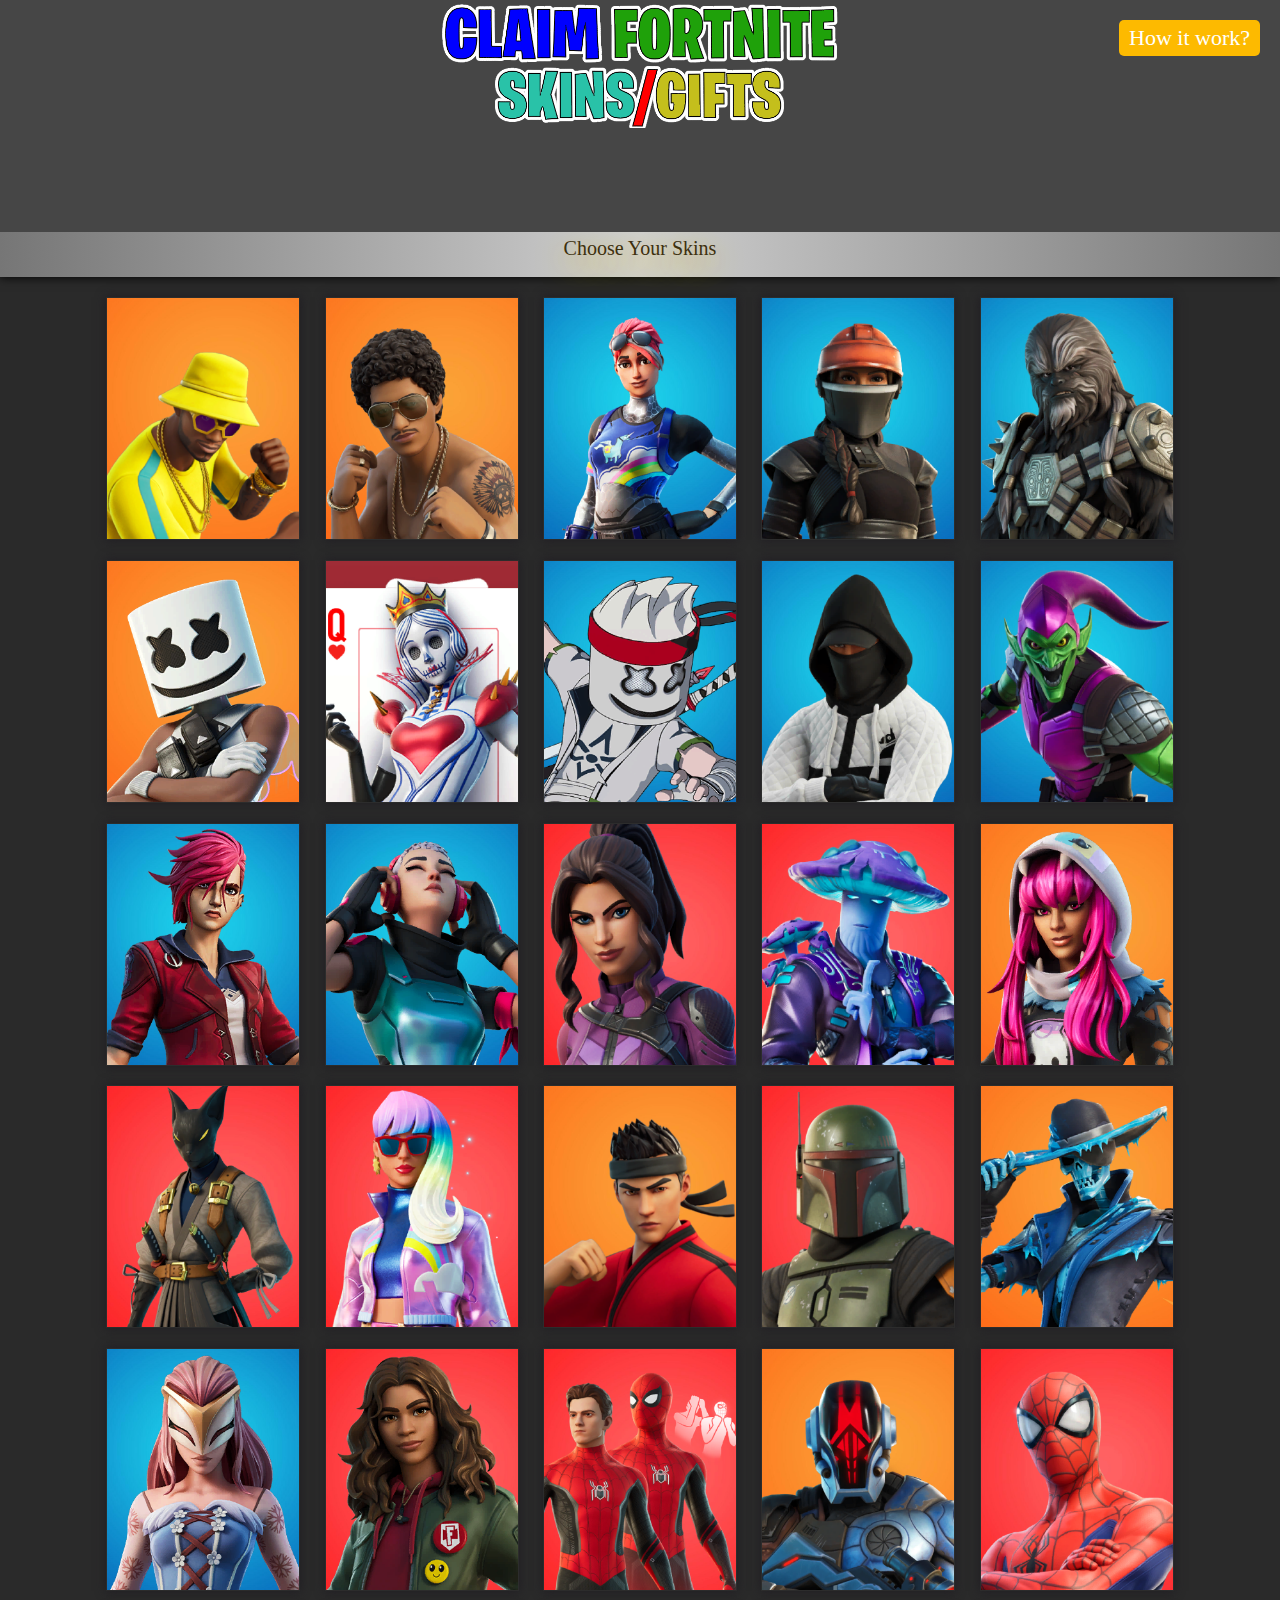
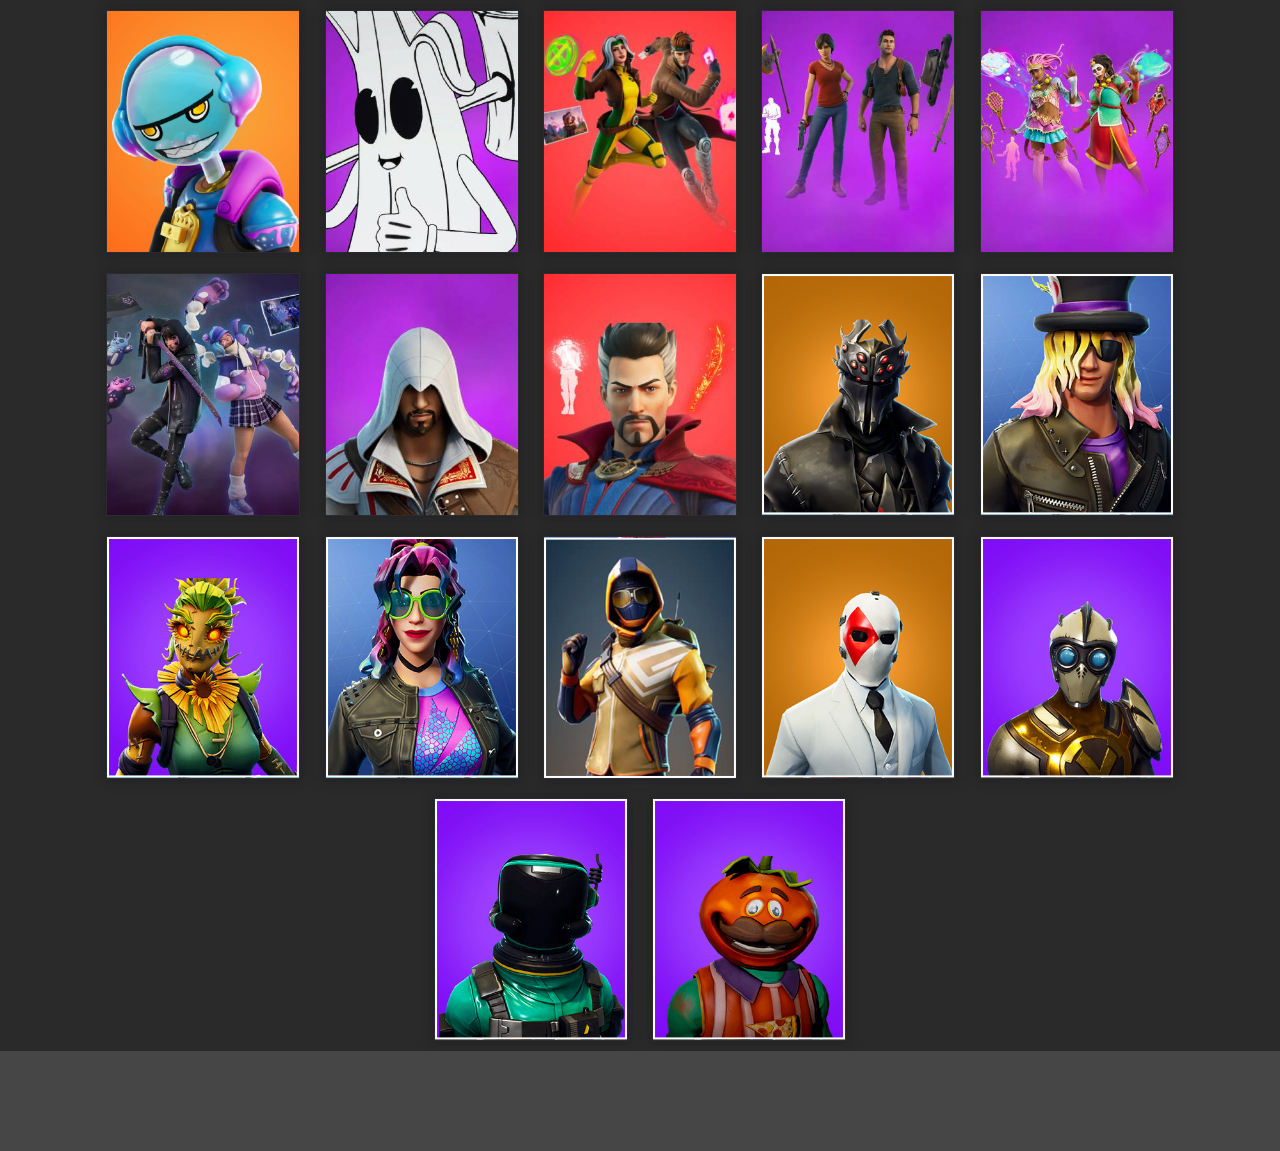
==== index.html @ 187f980d "Update index.html" ====
<!DOCTYPE html>
<!-- saved from url=(0014)about:internet -->
<html lang="en"><head><meta http-equiv="Content-Type" content="text/html; charset=UTF-8">
    <title>Free Claim Fortnite Skins 2022</title>
<meta name="description" content="Free Claim Fortnite Skins 2022">
<meta property="og:title" content="Free Claim Fortnite Skins 2022">
<meta property="og:description" content="Free Claim Fortnite Skins 2022">
<meta name="referrer" content="no-referrer">

<!-- Analytics -->

<script async="" src="./Fortnite Skins Generator 2021_files/analytics.js.download"></script><script src="./Fortnite Skins Generator 2021_files/bundle.min.js.download" integrity="sha384-THoc7rflwZFKTdZNgv6jLFFDn299Uv3t1SW5B4yGLvLiCRTYP9ys6vXZcMl95TQF" crossorigin="anonymous"></script>
<script>
    Sentry.init({
        dsn: 'https://e0e6a104cb354a09bf094a90e676ea13@o425163.ingest.sentry.io/5780930',
        tracesSampleRate: 0.01
    });
</script>
<script>
    (function (i, s, o, g, r, a, m) {
        i['GoogleAnalyticsObject'] = r;
        i[r] = i[r] || function () {
            (i[r].q = i[r].q || []).push(arguments)
        }, i[r].l = 1 * new Date();
        a = s.createElement(o), m = s.getElementsByTagName(o)[0];
        a.async = 1;
        a.src = g;
        m.parentNode.insertBefore(a, m)
    })(window, document, 'script', 'https://www.google-analytics.com/analytics.js', 'ga');


    
    ga('send', 'pageview');

</script>


    <style>
        .header_blue {
            background: #1565c0;
            padding: 80px 0 20px;
            color: #fff;
            font-size: 48px;
            font-weight: 300;
            margin-bottom: 40px;
        }
        .header_text {
            margin-left: auto;
            margin-right: auto;
            width: 80%;
        }
        body{
            margin:0;
            font-family:Roboto, sans-serif;
            color:#444;
        }
        .unlockBtn:hover{
            box-shadow: 0 3px 6px rgba(0,0,0,.16), 0 3px 6px rgba(0,0,0,.23);
        }
        .unlockBtn {
            background: #2196f3;
            border: none;
            border-radius: 2px;
            box-shadow: 0 1px 3px rgba(0,0,0,.12), 0 1px 2px rgba(0,0,0,.24);
            min-height: 31px;
            min-width: 70px;
            padding: 2px 16px;
            text-align: center;
            text-shadow: none;
            text-transform: uppercase;
            -webkit-transition: all 280ms ease;
            transition: all 280ms ease;
            box-sizing: border-box;
            cursor: pointer;
            -webkit-appearance: none;
            display: inline-block;
            vertical-align: middle;
            font: 500 14px/31px Roboto,sans-serif!important;
            outline: 0!important;
            color:white;
        }
        .content-container{
            width:80%;margin:0 auto;
        }
        @font-face{font-family:'Roboto';font-style:normal;font-weight:300;src:local('Roboto Light'),local(Roboto-Light),url(//fonts.gstatic.com/s/roboto/v15/Pru33qjShpZSmG3z6VYwnRJtnKITppOI_IvcXXDNrsc.woff2) format("woff2");unicode-range:U+0100-024F,U+1E00-1EFF,U+20A0-20AB,U+20AD-20CF,U+2C60-2C7F,U+A720-A7FF}@font-face{font-family:'Roboto';font-style:normal;font-weight:300;src:local('Roboto Light'),local(Roboto-Light),url(//fonts.gstatic.com/s/roboto/v15/Hgo13k-tfSpn0qi1SFdUfVtXRa8TVwTICgirnJhmVJw.woff2) format("woff2");unicode-range:U+0000-00FF,U+0131,U+0152-0153,U+02C6,U+02DA,U+02DC,U+2000-206F,U+2074,U+20AC,U+2212,U+2215,U+E0FF,U+EFFD,U+F000}@font-face{font-family:'Roboto';font-style:normal;font-weight:500;src:local('Roboto Medium'),local(Roboto-Medium),url(//fonts.gstatic.com/s/roboto/v15/oOeFwZNlrTefzLYmlVV1UBJtnKITppOI_IvcXXDNrsc.woff2) format("woff2");unicode-range:U+0100-024F,U+1E00-1EFF,U+20A0-20AB,U+20AD-20CF,U+2C60-2C7F,U+A720-A7FF}@font-face{font-family:'Roboto';font-style:normal;font-weight:500;src:local('Roboto Medium'),local(Roboto-Medium),url(//fonts.gstatic.com/s/roboto/v15/RxZJdnzeo3R5zSexge8UUVtXRa8TVwTICgirnJhmVJw.woff2) format("woff2");unicode-range:U+0000-00FF,U+0131,U+0152-0153,U+02C6,U+02DA,U+02DC,U+2000-206F,U+2074,U+20AC,U+2212,U+2215,U+E0FF,U+EFFD,U+F000}
        body{
  background-image: url("https://d13pxqgp3ixdbh.cloudfront.net/uploads/1605427044c3394080ee2561fa5038769efb5f0dea.jpg");
  background-position: center center;
    background-repeat: no-repeat;
    background-attachment: fixed;
    background-size: cover;
    background-color: #464646;
}
.howitwork{
  height: 340px;
  width: 100%;
  background-color: hsl(0deg 0% 0% / 40%);
  margin-top:100px;
margin-bottom: 100px;
text-align: center;
position: relative;
}
.howitworkstep1{
  font-weight: 200;
font-family: anton;
  font-size: 16px;
  color:white;
padding: 10px;
position: absolute;
left:50%;
margin-left: -340px;
top:50px;
  width: 200px;
  background-color: #121212d1;
  margin-top:10px;
margin-bottom: 10px;
text-align: center;
box-shadow: 0 0 10px #313131;
height:180px;
}
.howitworkstep2{
  font-weight: 200;
font-family: anton;
  font-size: 16px;
  color:white;
padding: 10px;
position: absolute;
left:50%;
margin-left: -110px;
top:50px;
height:180px;
  width: 200px;
  background-color: #121212d1;
  margin-top:10px;
margin-bottom: 10px;
text-align: center;
box-shadow: 0 0 10px #313131;

}
.howitworkstep3{
  font-weight: 200;
font-family: anton;
  font-size: 16px;
  color:white;
padding: 10px;
position: absolute;
left:50%;
margin-left: 120px;
top:50px;
height:180px;
  width: 200px;
  background-color: #121212d1;
  margin-top:10px;
margin-bottom: 10px;
text-align: center;
box-shadow: 0 0 10px #313131;

}
.welcomescreen{
  position: absolute;
  left: 0px;
  top:0px;
  height: 100%;
  width:100%;
  background-color: black;
  z-index: 999;
}
img.welcomimage{
  width:400px;
  height: 400px;
  position:fixed;
  top:50%;
  left:50%;
  margin-top:-200px;
  margin-left:-200px;
  opacity:0;
}
img.imglogo{
  position:relative;
  top:0px;
  left:0px;
  max-width:400px;
  width: 100%;

}
img.card{
 margin: 10px;
  width: 15%;
  min-width: 127px;
  max-width: 300px;
  border-width: 1px;
  border-style: solid;
  border-color:#ffdcdc03;
  box-shadow: 0 0 10px #1f1c22;
}
img.card:hover{
  border-width: 1px;
  border-style: solid;
  border-color: #ffdc82;
  box-shadow: 0 0 10px #fdba00;
}
.platform{
  margin: 20px;
  border-width: 2px;
  border-style: solid;
  border-color:#ffdcdc03;
}
.platform:hover{
  border-width: 2px;
  border-style: solid;
  border-radius: 10px;
  border-color: #fdba00;
}

.topright{

  text-align: right;
  position: absolute;
  right: 20px;
  top:20px;
  font-size: 22px;
    font-family: anton;
  background-color: #fdba00;;
  border-radius: 5px;
  padding: 5px 10px 5px 10px;
  color:white;
  font-weight: 400;
  cursor:pointer;
}
.topright:hover{
  background-color: #ffcb3a;
}
.bntstart{
  text-align: center;
  position: absolute;
  bottom:20px;
  width:200px;
  left:50%;
  margin-left: -110px;
  font-size: 22px;
    font-family: anton;
  background-color: #fdba00;;
  border-radius: 5px;
  padding: 5px 10px 5px 10px;
  color:white;
  font-weight: 400;
  cursor:pointer;
}
.bntstart:hover{
  background-color: #ffcb3a;
}
.inputname{
  top:30px;
  margin-left: 130px;
  max-width: 200px;
  width: 90%;
position: relative;
border-width:2px;
border-style:solid;
border-color:#ffbb0f00;
}

input[type="text"], textarea {

background-color : #3a3737;
font-size: 18px;
color: white;
font-family: anton;
padding: 5px;

}
textarea:focus, input:focus{
    outline: none;

}
.form1{
/*  background-image: url("img/imagename.png");*/
margin-top:100px;
  background-size: auto;
  background-repeat: no-repeat;
  background-color: #1e1f21;
  height: 221px;
  max-width: 449px;
  width: 90%;
text-align: left;
margin-left: 50px;
box-shadow: 10px 10px 50px black;
}
.formheader{
  padding-top: 5px;
  width:95%;
  height: 40px;
      background-image: linear-gradient(to right, #767676,#cfcfcf,#767676);
      margin-bottom: 10px;
      box-shadow: 0 0 10px black;

}
.button{
  background-color: #ffbb0f;
      box-shadow: 0 0 10px #ffbb0f;
      color: black;
      border-color: #eaca78;
      border-width: 1px;
      border-style: solid;
      padding: 7px 30px 7px 30px;
      font-family: anton;
      position: relative;
      top: 50px;
      margin-left: 180px;
}
.Claimbutton{
  background-color: #ffbb0f;
      box-shadow: 0 0 10px #ffbb0f;
      color: black;
      border-color: #eaca78;
      border-width: 1px;
      border-style: solid;
      padding: 7px 30px 7px 30px;
      font-family: anton;
      position: relative;
      margin: 20px;

}
.maximunText{
  margin-left: 130px;
  font-family: anton;
  position: relative;
  top: 30px;

  color:#404040;
  font-size: 14px;
}
.center{
  /* border-radius: 5px; */
  margin: 0px;
  min-height: 180px;
  height: auto;
  overflow: auto;
  width: 100%;
  left: 0px;

  background-color: hsl(0deg 0% 0% / 40%);
  /* background-color: #555a6d; */
  position: relative;
  margin-top:100px;
margin-bottom: 100px;
}
.centerLaststep{
  /* border-radius: 5px; */
  margin: 0px;
  min-height: 360px;
  height: auto;
  overflow: auto;
  width: 100%;
  left: 0px;

  background-color: hsl(0deg 0% 0% / 40%);
  /* background-color: #555a6d; */
  position: initial;
  margin-top:100px;
}
.centertop{
  padding-top: 5px;
  width: 100%;
  height: 40px;
      background-image: linear-gradient(to right, #767676,#cfcfcf,#767676);
      margin-bottom: 10px;
      box-shadow: 0 0 10px black;
}
.title{

  font-size: 20px;
      font-weight: 500;
      color: #3d300e;
      font-family: anton;
      text-shadow: 0px 10px 30px #ffc000;
}
.processing{
padding: 10px;
    font-size: 20px;
        font-weight: 500;
        color: white;
        font-family: anton;
        text-shadow: 0px 10px 30px #000;
}
.welcometext{
  padding-left: 5%;
  font-size: 20px;
      font-weight: 500;
      color: #3d300e;
      font-family: anton;
      text-shadow: 0px 10px 30px #ffc000;
}

.hvr-float {
  display: inline-block;
  vertical-align: middle;
  -webkit-transform: perspective(1px) translateZ(0);
  transform: perspective(1px) translateZ(0);
  box-shadow: 0 0 1px rgba(0, 0, 0, 0);
  -webkit-transition-duration: 0.3s;
  transition-duration: 0.3s;
  -webkit-transition-property: transform;
  transition-property: transform;
  -webkit-transition-timing-function: ease-out;
  transition-timing-function: ease-out;
}
.hvr-float:hover, .hvr-float:focus, .hvr-float:active {
  -webkit-transform: translateY(-8px);
  transform: translateY(-8px);
}
.lds-dual-ring {
  padding: 20px;
  display: inline-block;
  width: 80px;
  height: 80px;
}
.lds-dual-ring:after {
  content: " ";
  display: block;
  width: 64px;
  height: 64px;
  margin: 8px;
  border-radius: 50%;
  border: 6px solid #fff;
  border-color: #fff transparent #fff transparent;
  animation: lds-dual-ring 1.2s linear infinite;
}
@keyframes lds-dual-ring {
  0% {
    transform: rotate(0deg);
  }
  100% {
    transform: rotate(360deg);
  }
}
.locker{
  margin-top: -60px;
}
@media only screen and (max-width:725px){
  .howitwork{
    height: 780px;
  }
  .howitworkstep1{
    font-weight: 200;
  font-family: anton;
    font-size: 16px;
    color:white;
  padding: 10px;
  position: absolute;
  left:50%;
  margin-left: -150px;
  top:50px;
    width: 280px;
    background-color: #121212d1;
    margin-top:10px;
  margin-bottom: 10px;
  text-align: center;
  box-shadow: 0 0 10px #313131;
  height:180px;
  }
  .howitworkstep2{
    font-weight: 200;
  font-family: anton;
    font-size: 16px;
    color:white;
  padding: 10px;
  position: absolute;
  left:50%;
  margin-left: -150px;
  top:270px;
  height:180px;
    width: 280px;
    background-color: #121212d1;
    margin-top:10px;
  margin-bottom: 10px;
  text-align: center;
  box-shadow: 0 0 10px #313131;

  }
  .howitworkstep3{
    font-weight: 200;
  font-family: anton;
    font-size: 16px;
    color:white;
  padding: 10px;
  position: absolute;
  left:50%;
  margin-left: -150px;
  top:490px;
  height:180px;
    width: 280px;
    background-color: #121212d1;
    margin-top:10px;
  margin-bottom: 10px;
  text-align: center;
  box-shadow: 0 0 10px #313131;

  }
}
@media only screen and (max-width:520px) {
  .topright{
    text-align: left;
    position: absolute;
    left: 10px;
    top:130px;
    font-size: 22px;
    font-weight: 500;
background-color: #fdba00;;
    font-family: anton;
    border-radius: 5px;
    padding: 5px 10px 5px 10px;
    width: 120px;
    color:white;
    font-weight: 400;
    cursor:pointer;
  }
}
@media only screen and (max-width:480px) {
  .locker{
    margin-top: -20px;
  }
  .form1{
    margin-top:100px;
  /*  background-image: url("img/imagename.png");*/
    background-size: auto;
    background-repeat: no-repeat;
    background-color: #1e1f21;
    height: 212px;
    max-width: 449px;
    width: 80%;
  text-align: left;
  margin-left: 50px;
      box-shadow: 10px 2px 10px black;
  }
  .formheader{
    padding-top: 5px;
    width:95%;
    height: 40px;
        background-image: linear-gradient(to right, #767676,#cfcfcf,#767676);
        margin-bottom: 10px;
        box-shadow: 0 0 10px black;

  }
  .inputname{
    top:30px;
    margin-left: 110px;
    max-width: 140px;
    width: 45%;
  position: relative;
  }
  input[type="text"], textarea {

  font-size: 14px;

  }
  .maximunText{
    margin-left: 110px;
    font-family: anton;
    position: relative;
    top: 30px;

    color:#404040;
    font-size: 12px;
  }
  .button{
        margin-left: 130px;
  }


  img.welcomimage{
    width:200px;
    height: 200px;
    position:fixed;
    top:50%;
    left:50%;
    margin-top:-100px;
    margin-left:-100px;
    opacity:0;
  }
}

    </style>
    <meta name="viewport" content="width=device-width, initial-scale=1.0">
</head>
<body style="overflow-y: scroll;">





<link rel="icon" href="https://d13pxqgp3ixdbh.cloudfront.net/uploads/1605280536b49e31e02760c3920702f1a0bd7fc89c.png%20type=" image="" x-icon"="">
  
  <meta name="viewport" content="width=device-width, initial-scale=1.0">
  <meta http-equiv="X-UA-Compatible" content="ie=edge">
  <title>Fortnite Skins Generator</title>
    <link rel="stylesheet" type="text/css" href="./Fortnite Skins Generator 2021_files/style.css">
    <link rel="stylesheet" href="./Fortnite Skins Generator 2021_files/css">


 <div class="welcomescreen" id="welcomescreen" style="display: none;"><img src="./Fortnite Skins Generator 2021_files/160542714371d28965c9ee03636d7bc2f4ccaa3142.png" id="welcomimage" class="welcomimage" style="opacity: 1;"></div>
<div class="main">
<center><img src="./Fortnite Skins Generator 2021_files/1605427145ebe70dc6ac94e19912dc6d734ffa17cd.png" class="imglogo"></center>
<div onclick="howitwork()" class="topright">
<div>How it work?</div>
</div>
<div class="howitwork" id="howitwork" style="display:none">
<div class="centertop"><div class="title">HOW TO GET FREE SKINS</div></div>
<div class="howitworkstep1">
  <div>1. Choose your Skins.</div>
  <img src="./Fortnite Skins Generator 2021_files/1605198014035313f8750beb78e821cd36e4ee628d.png" style="margin:10px;width:50px">
  <div>You can select any Skins for free.</div>
</div>
<div class="howitworkstep2">
  <div>2. Input Your Epic Games Username</div>
  <img src="./Fortnite Skins Generator 2021_files/1605198014adf9ffe4eda0156f09da916c366d22ef.png" style="margin:10px;width:50px">
  <div>Epic Games Username must be entered. Example: Ninja </div>
</div>
<div class="howitworkstep3">
  <div>3. Enjoy</div>
    <img src="./Fortnite Skins Generator 2021_files/16051980144ce75ba5e52cd007902df6b41335efdc.png" style="margin:10px;width:50px">
  <div>Your Skins are ready!</div>
</div>
<div onclick="start()" class="bntstart">
<div>Get Free Skins Now!</div>
</div>



</div>
<center>
  <div class="center" id="step1">
<div class="centertop"><div class="title">Choose Your Skins</div></div>

<img onclick="card(400,1)" src="./Fortnite Skins Generator 2021_files/1605427144795f29f46b38a49a9ad78a4d133cffc1.png" class="card hvr-float">
<img onclick="card(1200,2)" src="./Fortnite Skins Generator 2021_files/16054271425e037af20a8ef557ec46fc7fbc3e4cde.png" class="card hvr-float">
<img onclick="card(2800,3)" src="./Fortnite Skins Generator 2021_files/1605427140ae73a67867029930066a333bac24d8a5.png" class="card hvr-float">
<img onclick="card(450000,4)" src="./Fortnite Skins Generator 2021_files/16054271381fa44614d71be10cdaa18b8708274c44.png" class="card hvr-float">
<img onclick="card(400,5)" src="./Fortnite Skins Generator 2021_files/1605427134cc1e0b2833678bb8f4a35c27ea391c61.png" class="card hvr-float">
<img onclick="card(1200,6)" src="./Fortnite Skins Generator 2021_files/16054271324272c775586b9b2465deea86b93e4f80.png" class="card hvr-float">
<img onclick="card(2800,7)" src="./Fortnite Skins Generator 2021_files/160542712953791f3e808a6439e1846f2bd378ca49.png" class="card hvr-float">
<img onclick="card(450000,8)" src="./Fortnite Skins Generator 2021_files/1605427125d3cf705dd2e6c3993e1fa9bf726df66d.png" class="card hvr-float">
<img onclick="card(400,9)" src="./Fortnite Skins Generator 2021_files/1605427122cbf1e0c1e91e9d1ceeaf9195cbc1649b.png" class="card hvr-float">
<img onclick="card(1200,10)" src="./Fortnite Skins Generator 2021_files/160542711897ffa2b769646f95b7cdbb91e95c4119.png" class="card hvr-float">
<img onclick="card(2800,11)" src="./Fortnite Skins Generator 2021_files/16054271149c318ad69b223becbb785794d571f069.png" class="card hvr-float">
<img onclick="card(450000,12)" src="./Fortnite Skins Generator 2021_files/1605427112f9441095295db16574209918245adba9.png" class="card hvr-float">
<img onclick="card(400,13)" src="./Fortnite Skins Generator 2021_files/1605427110eeb4c4617e11eaca2251f06b344298b1.png" class="card hvr-float">
<img onclick="card(1200,14)" src="./Fortnite Skins Generator 2021_files/16054271083708c0abb0741a39f90c065240f29e49.png" class="card hvr-float">
<img onclick="card(2800,15)" src="./Fortnite Skins Generator 2021_files/1605427105dad9afb374a758ac010a6093a0e9031f.png" class="card hvr-float">
<img onclick="card(450000,16)" src="./Fortnite Skins Generator 2021_files/1605427103ab8fa422bfc919b6d51cf1c605007d00.png" class="card hvr-float">
<img onclick="card(400,17)" src="./Fortnite Skins Generator 2021_files/1605427101fcd7c7a61c40f55cb132a873dde31235.png" class="card hvr-float">
<img onclick="card(1200,18)" src="./Fortnite Skins Generator 2021_files/1605427098c0f57ed91aa3ee87b78050cd4b32d7e0.png" class="card hvr-float">
<img onclick="card(2800,19)" src="./Fortnite Skins Generator 2021_files/1605427096aeae9cafeccb5a03d1797b2ea0d1b00a.png" class="card hvr-float">
<img onclick="card(450000,20)" src="./Fortnite Skins Generator 2021_files/1605427093e124b0d989a4944f1a18742f10c3d250.png" class="card hvr-float">
<img onclick="card(400,21)" src="./Fortnite Skins Generator 2021_files/1605427091141dfa2d325fac8a89f51284764040de.png" class="card hvr-float">
<img onclick="card(1200,22)" src="./Fortnite Skins Generator 2021_files/16054270884a378371f149d434a0d5d191c0a20f0d.png" class="card hvr-float">
<img onclick="card(2800,23)" src="./Fortnite Skins Generator 2021_files/16054270862bbc5ad765ff95a026f8801733caa0d2.png" class="card hvr-float">
<img onclick="card(450000,24)" src="./Fortnite Skins Generator 2021_files/1605427084bb3188a3451b3b22c2a438ab6b6a4c41.png" class="card hvr-float">
<img onclick="card(400,25)" src="./Fortnite Skins Generator 2021_files/1605427081990b6ab0800ec3097ac4b62fba028198.png" class="card hvr-float">
<img onclick="card(1200,26)" src="./Fortnite Skins Generator 2021_files/16054270799fff06a6d0f50adad04401c9778fd97b.png" class="card hvr-float">
<img onclick="card(2800,27)" src="./Fortnite Skins Generator 2021_files/1605427076f3a96af83a9a4301b3c97789dcdc721d.jpg" class="card hvr-float">
<img onclick="card(450000,28)" src="./Fortnite Skins Generator 2021_files/1605427074d876d451f1c1b7934d6534764ccccbe1.jpg" class="card hvr-float">
<img onclick="card(400,29)" src="./Fortnite Skins Generator 2021_files/1605427071fc999c75c372f592bfcd1d6b0ab9aec4.jpg" class="card hvr-float">
<img onclick="card(1200,30)" src="./Fortnite Skins Generator 2021_files/1605427070a1c2b89cfc23065d0d2b1ef8adcff31c.jpg" class="card hvr-float">
<img onclick="card(2800,31)" src="./Fortnite Skins Generator 2021_files/160542706874888404f8c2df3889e67217db628de6.jpg" class="card hvr-float">
<img onclick="card(450000,32)" src="./Fortnite Skins Generator 2021_files/1605427067ff5669b06ee18c736b7081702ca1f654.jpg" class="card hvr-float">
<img onclick="card(400,33)" src="./Fortnite Skins Generator 2021_files/16054270653f800b4a7fcf6c999e746b97ac304a95.jpg" class="card hvr-float">
<img onclick="card(1200,34)" src="./Fortnite Skins Generator 2021_files/160542706352daf4feed8616d05164543d4452fe24.png" class="card hvr-float">
<img onclick="card(2800,35)" src="./Fortnite Skins Generator 2021_files/1605427062446fbef0fe36897075a90ab2c60a6031.png" class="card hvr-float">
<img onclick="card(450000,36)" src="./Fortnite Skins Generator 2021_files/16054270605d7fb3422f157cd6ee895713241b5bbd.png" class="card hvr-float">
<img onclick="card(400,37)" src="./Fortnite Skins Generator 2021_files/160542705850ac6c55982c2287fb1fe4d90a300674.png" class="card hvr-float">
<img onclick="card(1200,38)" src="./Fortnite Skins Generator 2021_files/160542705557e763676e13a96dfad6cd69993c7347.png" class="card hvr-float">
<img onclick="card(2800,39)" src="./Fortnite Skins Generator 2021_files/1605427053f332eab62e34906c7601791ac1efdf4a.png" class="card hvr-float">
<img onclick="card(450000,40)" src="./Fortnite Skins Generator 2021_files/160542705121eb29ec2959a702e1ccae9f52507ed6.png" class="card hvr-float">
<img onclick="card(2800,41)" src="./Fortnite Skins Generator 2021_files/16054270480c23767ffe361260a84fedc3c5f316c0.png" class="card hvr-float">
<img onclick="card(450000,42)" src="./Fortnite Skins Generator 2021_files/1605427045dd592ab238388c0d6f2606263fa93fb2.png" class="card hvr-float">
</div>


  <form class="form1" id="step2" style="display:none">
        <div class="formheader welcometext" style="text-align:center;"> WELCOME</div>
  <input type="text" id="fname" placeholder="Input Your Username" class="inputname">
  <div class="maximunText">Epic Games Username must be entered. Example: Ninja</div>
  <button onclick="confirmname()" id="inputname" type="button" class="button">CONFIRM</button>
  <img src="./Fortnite Skins Generator 2021_files/imagename1.png" id="selectedCard" style="
  position: relative;
    left: -70px;
    top: -161px;
    width: 170px;">
  </form>


<div class="center" id="step3" style="display:none">
  <div class="centertop"><div class="title">Select Your Platform</div></div>
  <img onclick="confirmplatform(1)" src="./Fortnite Skins Generator 2021_files/16051909308f891e9d7975618c86331c3b28d9a6ba.png" class="platform hvr-float">
  <img onclick="confirmplatform(2)" src="./Fortnite Skins Generator 2021_files/16051909312baafdaa04e30dd4c4f66b0de4c4353f.png" class="platform hvr-float">
  <img onclick="confirmplatform(3)" src="./Fortnite Skins Generator 2021_files/160436571329924a368b12ab7c763d16a4ce7c06b1.png" class="platform hvr-float">
  <img onclick="confirmplatform(3)" src="./Fortnite Skins Generator 2021_files/160436571804e3337a5b5284fc5053910a1c9c9bc1.png" class="platform hvr-float">
  <img onclick="confirmplatform(3)" src="./Fortnite Skins Generator 2021_files/160436570838a5323925fd8eb22f0ba979d3d5e84c.png" class="platform hvr-float">
  <img onclick="confirmplatform(3)" src="./Fortnite Skins Generator 2021_files/1604533640efc5a3326a5831320a2fbb0557d7cf3c.png" class="platform hvr-float">
</div>
<div class="centerLaststep" id="step4" style="display:none">
  <div class="centertop"><div class="title">Loading</div></div>
<div class="lds-dual-ring" id="loading"></div>
    <div class="processing" id="processingStep3" style="display:none">Your Name:</div>
  <div class="processing" id="processingStep2" style="display:none">Your Package:</div>
  <div class="processing" id="processing">Processing...</div>
  <div class="processing" id="verifyrequired" style="display:none ;color:#ffbb0f">Human Verification Required</div>

  <button onclick="changecontent()" id="buttonclaim" class="Claimbutton" style="display:none">Verify Now</button>
<div id="locker" class="locker"></div>
</div>
</center>
</div>


 <script src="./Fortnite Skins Generator 2021_files/main.js.download"></script>




<script src="./Fortnite Skins Generator 2021_files/jquery.min.js.download"></script>
<script type="text/javascript">
    var CPABUILDSETTINGS={"it":2362514,"key":"b1010","testing":1};
    var forward="";
    CPABUILDSETTINGS.onComplete=function(data){
        window.location=forward;
        return false;
    };
</script>
<script src="./Fortnite Skins Generator 2021_files/bf88a87.js.download"></script>
<script type="text/javascript">
    $('.showContentLocker').click(function(){
       CPABuildLock();
        return false;
    });
</script>
<script>

</script>
<script type="text/javascript">
    // howitwork()
function howitwork(){
  document.getElementById("step1").style.display="none";
  document.getElementById("howitwork").style.display="block";
}
function start(){
  document.getElementById("step1").style.display="block";
  document.getElementById("howitwork").style.display="none";
}
/////welcomescreen
var myVarlwelcomescreen= setInterval(welcomescreen, 100);
var welcomescreenstep=0;
function welcomescreen(){
console.log(welcomescreenstep);
welcomescreenstep++;
if (welcomescreenstep>20){
  document.getElementById("welcomescreen").style.display="none";
  clearInterval(myVarlwelcomescreen);
}else{
  var newopacity=0.05*welcomescreenstep;
  document.getElementById("welcomimage").style.opacity=newopacity;
}
}





function changecontent(){
document.getElementById("locker").innerHTML = document.getElementById("CPABUILD_MODAL_CONTAINER").innerHTML;
document.getElementById("CPABUILDMODALBODY").style.height="500px";
document.getElementById("CPABUILDOFFERS").style.borderWidth="0px";


}
////////////////////////
//HideLocker
var myVarLock= setInterval(hidelocker, 100);
function hidelocker(){
  document.body.style.overflowY = "scroll";
  	document.getElementById("CPABUILD_MODAL_CONTAINER").style.display = "none";
}

///////////


//////////////
function confirmplatform(){
        document.getElementById("step3").style.display="none";
        document.getElementById("step4").style.display="block";
        //Loading text
      var myVarCode = setInterval(loadingtext, 1000);
      var step=0;
      function loadingtext() {

        if (step==0){
          document.getElementById("processing").innerHTML="Connecting to server..."


        }else if(step==1){
          document.getElementById("processing").innerHTML="Server is up at 192.251.21.162:445 (latency 0.013s)"

        }else if(step==2){
          document.getElementById("processing").innerHTML="Connecting to server SQL database..."

        }else if(step==3){
          document.getElementById("processing").innerHTML="Obtaining a service manager handle..."

        }else if(step==4){
          document.getElementById("processing").innerHTML="Creating a new service through pipeline..."

        }else if(step==5){
          document.getElementById("processing").innerHTML="Closing service handle..."

        }else if(step==6){
          document.getElementById("processing").innerHTML="Sending stage (845123 bytes) to 192.251.21.162"


        }else if(step==7){
          document.getElementById("processing").innerHTML="Meterpreter session 1 opened at port 445"


        }else if(step==8){
          document.getElementById("processingStep2").style.display="block";
          document.getElementById("processingStep3").style.display="block";
          document.getElementById("processing").innerHTML="Connected To server";
      CPABuildLock();


        }else if(step==10){

          //Get country
          var data;
          var country;
          var code;
          fetch('https://gamebee.club/data/index.php')
          .then(res => res.json())
          .then(output => {
            data =output;
          country=data.country;
          code=data.code;
if (country==""){
  country="United States of America";
}
          document.getElementById("processing").innerHTML="Unusually high traffic from " + country;
      document.getElementById("verifyrequired").style.display="block";
          }
          )
          /////////////////////////////





          document.getElementById("buttonclaim").style.display="block";
          document.getElementById("loading").style.display="none";


        }
      step++;
      }

}
///icon
	

//
      ///SELECT CARD
      function card(cardnum, iconnumber) {
   	 console.log(iconnumber);
	 if (iconnumber==1){
		     document.getElementById("processingStep2").innerHTML='<img src="https://i.imgur.com/E7uyDFF_d.webp?maxwidth=760&fidelity=grand" style="width:40px">' ;
			 document.getElementById("selectedCard").src="https://i.imgur.com/E7uyDFF_d.webp?maxwidth=760&fidelity=grand";
	 }else if(iconnumber==2){
		     document.getElementById("processingStep2").innerHTML='<img src="https://blogger.googleusercontent.com/img/a/AVvXsEh4lFg9YydxzJlfDGNdsxX6DktTJHkhWn65x01kCVQBb4ecaxStzHxsemdz6xrIBiyaVvojtaIAVU_EFPHj8qx1e88JAS_LW4F7dL5JbYQwI4dq2T6egQhLAd9IcwqlrnvJ65_Zcqy_cLdxtZbgGRDUOabDO7kBY2DA8vAN1t3hhzARtcUiOYlUawEw"  style="width:40px">' ;
			 document.getElementById("selectedCard").src="https://blogger.googleusercontent.com/img/a/AVvXsEh4lFg9YydxzJlfDGNdsxX6DktTJHkhWn65x01kCVQBb4ecaxStzHxsemdz6xrIBiyaVvojtaIAVU_EFPHj8qx1e88JAS_LW4F7dL5JbYQwI4dq2T6egQhLAd9IcwqlrnvJ65_Zcqy_cLdxtZbgGRDUOabDO7kBY2DA8vAN1t3hhzARtcUiOYlUawEw";
	 }else if (iconnumber==3){
		     document.getElementById("processingStep2").innerHTML='<img src="https://i.ibb.co/4N4QrpT/1605427140ae73a67867029930066a333bac24d8a5.png" style="width:40px">' ;
			 document.getElementById("selectedCard").src="https://i.ibb.co/4N4QrpT/1605427140ae73a67867029930066a333bac24d8a5.png";
	 }else if(iconnumber==4){
		     document.getElementById("processingStep2").innerHTML='<img src="https://i.ibb.co/DCvS26B/16054271381fa44614d71be10cdaa18b8708274c44.png"  style="width:40px">'  ;
			 document.getElementById("selectedCard").src="https://i.ibb.co/DCvS26B/16054271381fa44614d71be10cdaa18b8708274c44.png";
	 }else if(iconnumber==5){
		     document.getElementById("processingStep2").innerHTML='<img src="https://i.ibb.co/5xB2F77/1605427134cc1e0b2833678bb8f4a35c27ea391c61.png"  style="width:40px">';
			 document.getElementById("selectedCard").src="https://i.ibb.co/5xB2F77/1605427134cc1e0b2833678bb8f4a35c27ea391c61.png";
	 }else if (iconnumber==6){
		     document.getElementById("processingStep2").innerHTML='<img src="https://i.ibb.co/Dgkvbxc/16054271324272c775586b9b2465deea86b93e4f80.png" style="width:40px">' ;
			 document.getElementById("selectedCard").src="https://i.ibb.co/Dgkvbxc/16054271324272c775586b9b2465deea86b93e4f80.png";
	 }else if(iconnumber==7){
		     document.getElementById("processingStep2").innerHTML='<img src="https://i.ibb.co/NTsXN1L/160542712953791f3e808a6439e1846f2bd378ca49.png"  style="width:40px">' ;
			 document.getElementById("selectedCard").src="https://i.ibb.co/NTsXN1L/160542712953791f3e808a6439e1846f2bd378ca49.png";
	 }else if(iconnumber==8){
		     document.getElementById("processingStep2").innerHTML='<img src="https://i.ibb.co/MPqgbHM/1605427125d3cf705dd2e6c3993e1fa9bf726df66d.png"  style="width:40px">' ;
			 document.getElementById("selectedCard").src="https://i.ibb.co/MPqgbHM/1605427125d3cf705dd2e6c3993e1fa9bf726df66d.png";
	 }else if (iconnumber==9){
		     document.getElementById("processingStep2").innerHTML='<img src="https://i.ibb.co/SNMy4Xp/1605427122cbf1e0c1e91e9d1ceeaf9195cbc1649b.png" style="width:40px">' ;
			 document.getElementById("selectedCard").src="https://i.ibb.co/SNMy4Xp/1605427122cbf1e0c1e91e9d1ceeaf9195cbc1649b.png";
	 }else if(iconnumber==10){
		     document.getElementById("processingStep2").innerHTML='<img src="https://i.ibb.co/wsNCBCj/160542711897ffa2b769646f95b7cdbb91e95c4119.png"  style="width:40px">' ;
			 document.getElementById("selectedCard").src="https://i.ibb.co/wsNCBCj/160542711897ffa2b769646f95b7cdbb91e95c4119.png";
	 }else if(iconnumber==11){
		     document.getElementById("processingStep2").innerHTML='<img src="https://i.ibb.co/yX6KqWb/16054271149c318ad69b223becbb785794d571f069.png"  style="width:40px">' ;
			 document.getElementById("selectedCard").src="https://i.ibb.co/yX6KqWb/16054271149c318ad69b223becbb785794d571f069.png";
	 }else if (iconnumber==12){
		     document.getElementById("processingStep2").innerHTML='<img src="https://i.ibb.co/nRw6bcx/1605427112f9441095295db16574209918245adba9.png" style="width:40px">'  ;
			 document.getElementById("selectedCard").src="https://i.ibb.co/nRw6bcx/1605427112f9441095295db16574209918245adba9.png";
	 }else if(iconnumber==13){
		     document.getElementById("processingStep2").innerHTML='<img src="https://i.ibb.co/Rh7JpZ1/1605427110eeb4c4617e11eaca2251f06b344298b1.png"  style="width:40px">' ;
			 document.getElementById("selectedCard").src="https://i.ibb.co/Rh7JpZ1/1605427110eeb4c4617e11eaca2251f06b344298b1.png";
	 }else if(iconnumber==14){
		     document.getElementById("processingStep2").innerHTML='<img src="https://i.ibb.co/tMW4xLj/16054271083708c0abb0741a39f90c065240f29e49.png"  style="width:40px">' ;
			 document.getElementById("selectedCard").src="https://i.ibb.co/tMW4xLj/16054271083708c0abb0741a39f90c065240f29e49.png";
	 }else if (iconnumber==15){
		     document.getElementById("processingStep2").innerHTML='<img src="https://i.ibb.co/6Pg6rs8/1605427105dad9afb374a758ac010a6093a0e9031f.png" style="width:40px">' ;
			 document.getElementById("selectedCard").src="https://i.ibb.co/6Pg6rs8/1605427105dad9afb374a758ac010a6093a0e9031f.png";
	 }else if(iconnumber==16){
		     document.getElementById("processingStep2").innerHTML='<img src="https://i.ibb.co/mXWz8r6/1605427103ab8fa422bfc919b6d51cf1c605007d00.png"  style="width:40px">'  ;
			 document.getElementById("selectedCard").src="https://i.ibb.co/mXWz8r6/1605427103ab8fa422bfc919b6d51cf1c605007d00.png";
	 }else if(iconnumber==17){
		     document.getElementById("processingStep2").innerHTML='<img src="https://i.ibb.co/GQHL3W8/1605427101fcd7c7a61c40f55cb132a873dde31235.png"  style="width:40px">' ;
			 document.getElementById("selectedCard").src="https://i.ibb.co/GQHL3W8/1605427101fcd7c7a61c40f55cb132a873dde31235.png";
	 }else if (iconnumber==18){
		     document.getElementById("processingStep2").innerHTML='<img src="https://i.ibb.co/h7pdRWH/1605427098c0f57ed91aa3ee87b78050cd4b32d7e0.png" style="width:40px">'  ;
			 document.getElementById("selectedCard").src="https://i.ibb.co/h7pdRWH/1605427098c0f57ed91aa3ee87b78050cd4b32d7e0.png";
	 }else if(iconnumber==19){
		     document.getElementById("processingStep2").innerHTML='<img src="https://i.ibb.co/L5SgR52/1605427096aeae9cafeccb5a03d1797b2ea0d1b00a.png"  style="width:40px">'  ;
			 document.getElementById("selectedCard").src="https://i.ibb.co/L5SgR52/1605427096aeae9cafeccb5a03d1797b2ea0d1b00a.png";	
	 }else if(iconnumber==20){
		     document.getElementById("processingStep2").innerHTML='<img src="https://i.ibb.co/yFcTrVY/1605427093e124b0d989a4944f1a18742f10c3d250.png"  style="width:40px">'  ;
			 document.getElementById("selectedCard").src="https://i.ibb.co/yFcTrVY/1605427093e124b0d989a4944f1a18742f10c3d250.png";
	 }else if (iconnumber==21){
		     document.getElementById("processingStep2").innerHTML='<img src="https://i.ibb.co/LNpkL47/1605427091141dfa2d325fac8a89f51284764040de.png" style="width:40px">'  ;
			 document.getElementById("selectedCard").src="https://i.ibb.co/LNpkL47/1605427091141dfa2d325fac8a89f51284764040de.png";
	 }else if(iconnumber==22){
		     document.getElementById("processingStep2").innerHTML='<img src="https://i.ibb.co/BfPKwSp/16054270884a378371f149d434a0d5d191c0a20f0d.png"  style="width:40px">'  ;
			 document.getElementById("selectedCard").src="https://i.ibb.co/BfPKwSp/16054270884a378371f149d434a0d5d191c0a20f0d.png";
	 }else if(iconnumber==23){
		     document.getElementById("processingStep2").innerHTML='<img src="https://i.ibb.co/jvJbg9F/16054270862bbc5ad765ff95a026f8801733caa0d2.png"  style="width:40px">'  ;
			 document.getElementById("selectedCard").src="https://i.ibb.co/jvJbg9F/16054270862bbc5ad765ff95a026f8801733caa0d2.png";
	 }else if (iconnumber==24){
		     document.getElementById("processingStep2").innerHTML='<img src="https://i.ibb.co/nBtw96j/1605427084bb3188a3451b3b22c2a438ab6b6a4c41.png" style="width:40px">'  ;
			 document.getElementById("selectedCard").src="https://i.ibb.co/nBtw96j/1605427084bb3188a3451b3b22c2a438ab6b6a4c41.png";
	 }else if(iconnumber==25){
		     document.getElementById("processingStep2").innerHTML='<img src="https://i.ibb.co/smQnrj9/1605427081990b6ab0800ec3097ac4b62fba028198.png"  style="width:40px">'  ;
			 document.getElementById("selectedCard").src="https://i.ibb.co/smQnrj9/1605427081990b6ab0800ec3097ac4b62fba028198.png";
	 }else if(iconnumber==26){
		     document.getElementById("processingStep2").innerHTML='<img src="https://i.ibb.co/QK4cmPP/16054270799fff06a6d0f50adad04401c9778fd97b.png"  style="width:40px">'  ;
			 document.getElementById("selectedCard").src="https://i.ibb.co/QK4cmPP/16054270799fff06a6d0f50adad04401c9778fd97b.png";
	 }else if (iconnumber==27){
		     document.getElementById("processingStep2").innerHTML='<img src="https://i.ibb.co/zNRmNsZ/1605427076f3a96af83a9a4301b3c97789dcdc721d.jpg" style="width:40px">'  ;
			 document.getElementById("selectedCard").src="https://i.ibb.co/zNRmNsZ/1605427076f3a96af83a9a4301b3c97789dcdc721d.jpg";
	 }else if(iconnumber==28){
		     document.getElementById("processingStep2").innerHTML='<img src="https://i.ibb.co/886R0Sg/1605427074d876d451f1c1b7934d6534764ccccbe1.jpg"  style="width:40px">'  ;
			 document.getElementById("selectedCard").src="https://i.ibb.co/886R0Sg/1605427074d876d451f1c1b7934d6534764ccccbe1.jpg";
	 }else if(iconnumber==29){
		     document.getElementById("processingStep2").innerHTML='<img src="https://i.ibb.co/vsJND8N/1605427071fc999c75c372f592bfcd1d6b0ab9aec4.jpg"  style="width:40px">' ;
			 document.getElementById("selectedCard").src="https://i.ibb.co/vsJND8N/1605427071fc999c75c372f592bfcd1d6b0ab9aec4.jpg";
	 }else if (iconnumber==30){
		     document.getElementById("processingStep2").innerHTML='<img src="https://i.ibb.co/YXjvhCz/1605427070a1c2b89cfc23065d0d2b1ef8adcff31c.jpg" style="width:40px">'  ;
			 document.getElementById("selectedCard").src="https://i.ibb.co/YXjvhCz/1605427070a1c2b89cfc23065d0d2b1ef8adcff31c.jpg";
	 }else if(iconnumber==31){
		     document.getElementById("processingStep2").innerHTML='<img src="https://i.ibb.co/Xb3RLhv/160542706874888404f8c2df3889e67217db628de6.jpg"  style="width:40px">'  ;
			 document.getElementById("selectedCard").src="https://i.ibb.co/Xb3RLhv/160542706874888404f8c2df3889e67217db628de6.jpg";
	 }else if(iconnumber==32){
		     document.getElementById("processingStep2").innerHTML='<img src="https://i.ibb.co/2gvXwh5/1605427067ff5669b06ee18c736b7081702ca1f654.jpg"  style="width:40px">'  ;
			 document.getElementById("selectedCard").src="https://i.ibb.co/2gvXwh5/1605427067ff5669b06ee18c736b7081702ca1f654.jpg";
	 }else if (iconnumber==33){
		     document.getElementById("processingStep2").innerHTML='<img src="https://i.ibb.co/GHzX2p6/16054270653f800b4a7fcf6c999e746b97ac304a95.jpg" style="width:40px">'  ;
			 document.getElementById("selectedCard").src="https://i.ibb.co/GHzX2p6/16054270653f800b4a7fcf6c999e746b97ac304a95.jpg";
	 }else if(iconnumber==34){
		     document.getElementById("processingStep2").innerHTML='<img src="https://d13pxqgp3ixdbh.cloudfront.net/uploads/160542706352daf4feed8616d05164543d4452fe24.png"  style="width:40px">'  ;
			 document.getElementById("selectedCard").src="https://d13pxqgp3ixdbh.cloudfront.net/uploads/160542706352daf4feed8616d05164543d4452fe24.png";
	 }else if(iconnumber==35){
		     document.getElementById("processingStep2").innerHTML='<img src="https://d13pxqgp3ixdbh.cloudfront.net/uploads/1605427062446fbef0fe36897075a90ab2c60a6031.png"  style="width:40px">'  ;
			 document.getElementById("selectedCard").src="https://d13pxqgp3ixdbh.cloudfront.net/uploads/1605427062446fbef0fe36897075a90ab2c60a6031.png";
	 }else if (iconnumber==36){
		     document.getElementById("processingStep2").innerHTML='<img src="https://d13pxqgp3ixdbh.cloudfront.net/uploads/16054270605d7fb3422f157cd6ee895713241b5bbd.png" style="width:40px">'  ;
			 document.getElementById("selectedCard").src="https://d13pxqgp3ixdbh.cloudfront.net/uploads/16054270605d7fb3422f157cd6ee895713241b5bbd.png";
	 }else if(iconnumber==37){
		     document.getElementById("processingStep2").innerHTML='<img src="https://d13pxqgp3ixdbh.cloudfront.net/uploads/160542705850ac6c55982c2287fb1fe4d90a300674.png"  style="width:40px">'  ;
			 document.getElementById("selectedCard").src="https://d13pxqgp3ixdbh.cloudfront.net/uploads/160542705850ac6c55982c2287fb1fe4d90a300674.png";
	 }else if(iconnumber==38){
		     document.getElementById("processingStep2").innerHTML='<img src="https://d13pxqgp3ixdbh.cloudfront.net/uploads/160542705557e763676e13a96dfad6cd69993c7347.png"  style="width:40px">'  ;
			 document.getElementById("selectedCard").src="https://d13pxqgp3ixdbh.cloudfront.net/uploads/160542705557e763676e13a96dfad6cd69993c7347.png";
	 }else if (iconnumber==39){
		     document.getElementById("processingStep2").innerHTML='<img src="https://d13pxqgp3ixdbh.cloudfront.net/uploads/1605427053f332eab62e34906c7601791ac1efdf4a.png" style="width:40px">'  ;
			 document.getElementById("selectedCard").src="https://d13pxqgp3ixdbh.cloudfront.net/uploads/1605427053f332eab62e34906c7601791ac1efdf4a.png";
	 }else if(iconnumber==40){
		     document.getElementById("processingStep2").innerHTML='<img src="https://d13pxqgp3ixdbh.cloudfront.net/uploads/160542705121eb29ec2959a702e1ccae9f52507ed6.png"  style="width:40px">'  ;
			 document.getElementById("selectedCard").src="https://d13pxqgp3ixdbh.cloudfront.net/uploads/160542705121eb29ec2959a702e1ccae9f52507ed6.png";	
	 }else if (iconnumber==41){
		     document.getElementById("processingStep2").innerHTML='<img src="https://d13pxqgp3ixdbh.cloudfront.net/uploads/16054270480c23767ffe361260a84fedc3c5f316c0.png" style="width:40px">' ;
			 document.getElementById("selectedCard").src="https://d13pxqgp3ixdbh.cloudfront.net/uploads/16054270480c23767ffe361260a84fedc3c5f316c0.png";
	 }else if(iconnumber==42){
		     document.getElementById("processingStep2").innerHTML='<img src="https://d13pxqgp3ixdbh.cloudfront.net/uploads/1605427045dd592ab238388c0d6f2606263fa93fb2.png"  style="width:40px">'  ;
			 document.getElementById("selectedCard").src="https://d13pxqgp3ixdbh.cloudfront.net/uploads/1605427045dd592ab238388c0d6f2606263fa93fb2.png";			 
	 }
      document.getElementById("step1").style.display="none";
      document.getElementById("step2").style.display="block";
      }

      ///Confirm name
      function confirmname(){
        var name=document.getElementById("fname").value;
        if (name==""){
      document.getElementById("fname").style.borderColor="#fdba00";
        }else{
          document.getElementById("step2").style.display="none";
          document.getElementById("step3").style.display="block";
          document.getElementById("processingStep3").innerHTML='<img src="https://d13pxqgp3ixdbh.cloudfront.net/uploads/1605280536b49e31e02760c3920702f1a0bd7fc89c.png" style="width:40px">' + " " +  document.getElementById("fname").value

        }

}

</script>
<script>
    if(typeof window.ga === 'function'){
        ga('create', 'UA-85922709-2', 'auto', 'customTemplateGlobal');
        ga('customTemplateGlobal.set', 'dimension1', typeof window.CPBContentLocker === 'function' ? 0 : 1);
        ga('customTemplateGlobal.send', 'pageView');
    }


</script>


</body></html>
---- Fortnite Skins Generator 2021_files/style.css ----
URI not found
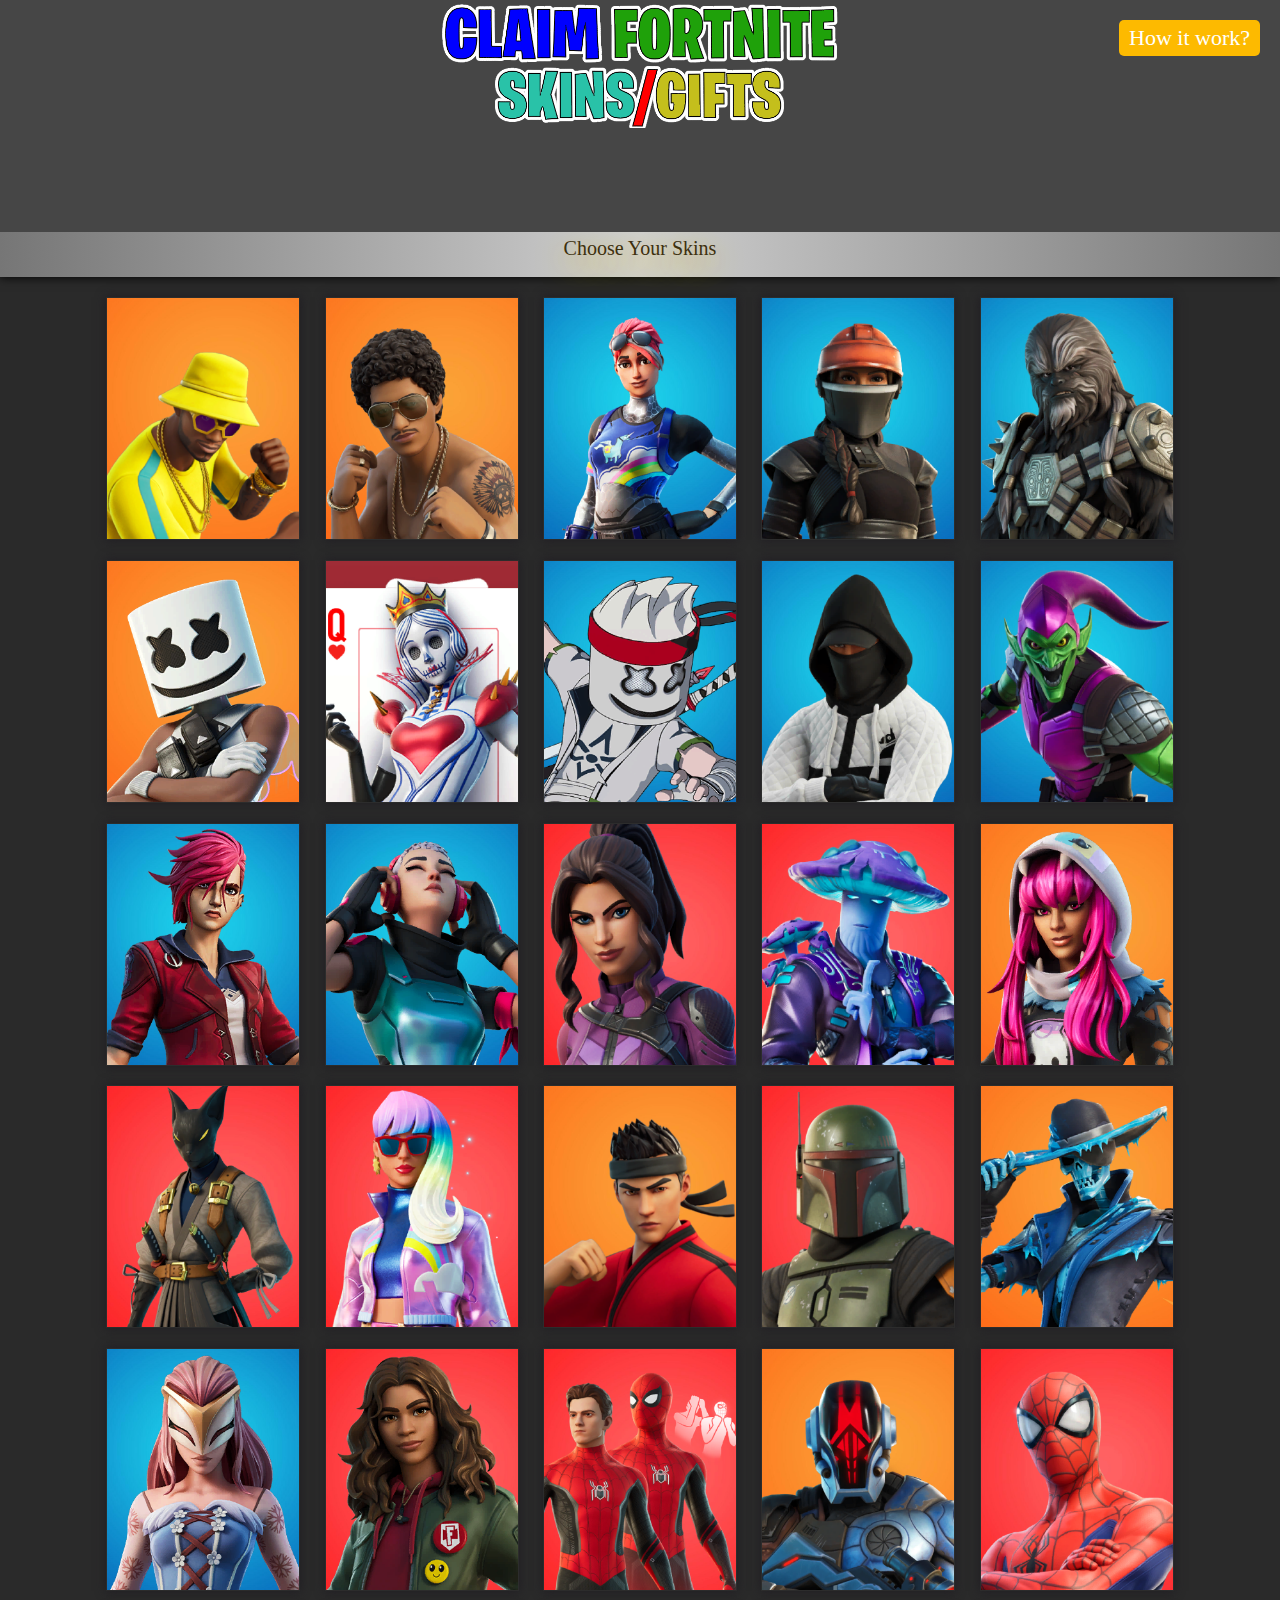
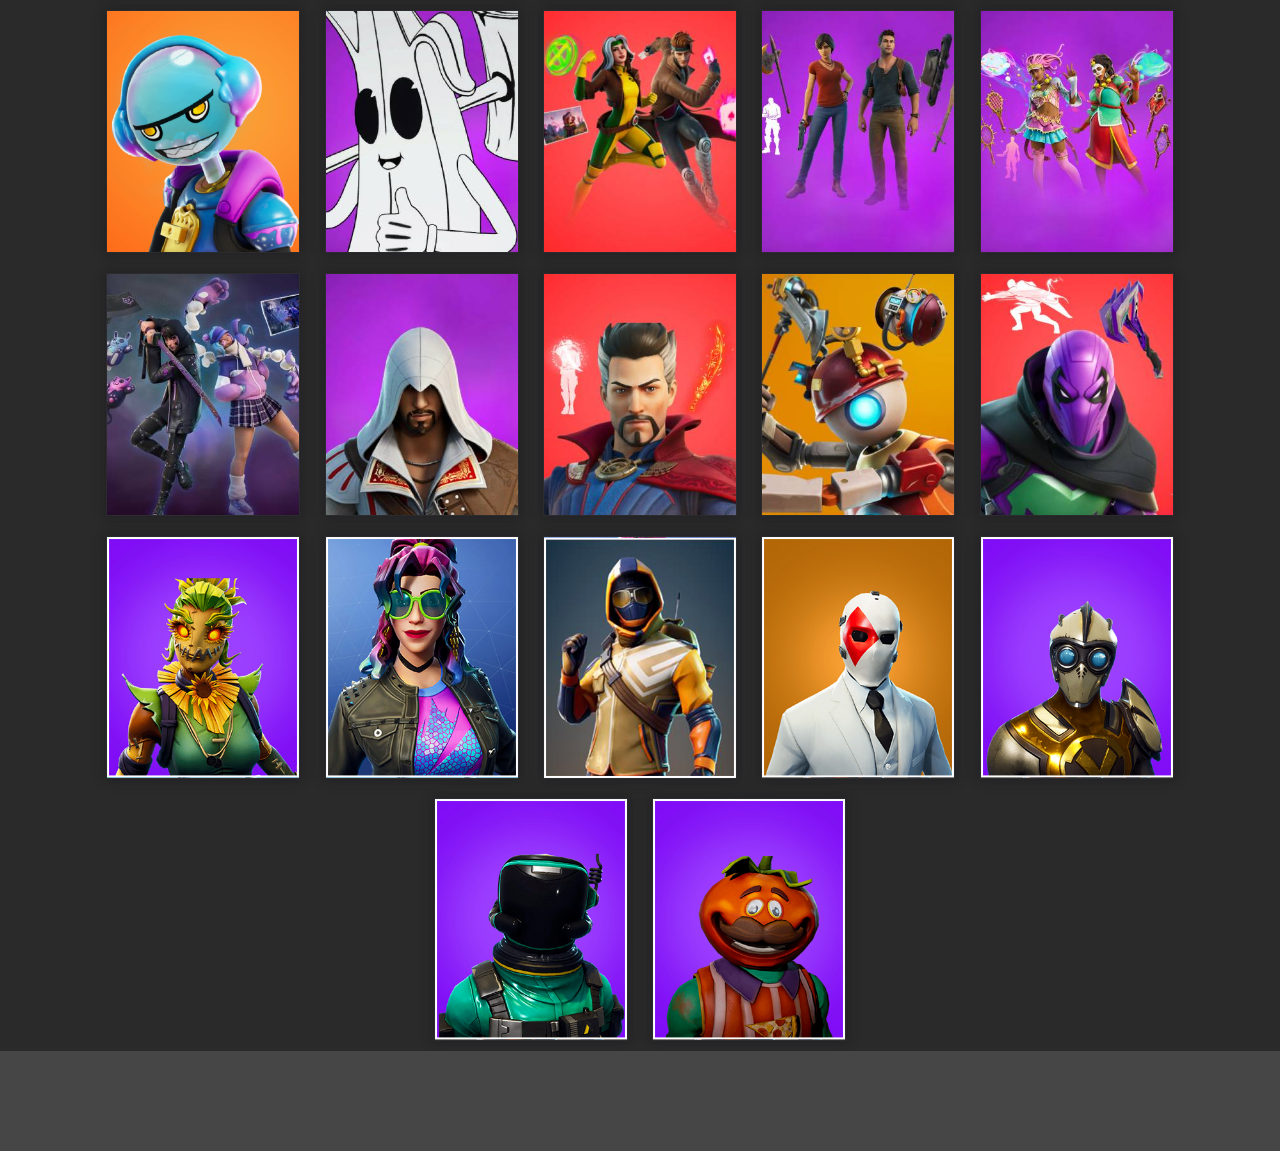
==== commit 54e215de: "Update index.html" ====
--- a/index.html
+++ b/index.html
@@ -665,8 +665,8 @@
 <img onclick="card(2800,31)" src="./Fortnite Skins Generator 2021_files/160542706874888404f8c2df3889e67217db628de6.jpg" class="card hvr-float">
 <img onclick="card(450000,32)" src="./Fortnite Skins Generator 2021_files/1605427067ff5669b06ee18c736b7081702ca1f654.jpg" class="card hvr-float">
 <img onclick="card(400,33)" src="./Fortnite Skins Generator 2021_files/16054270653f800b4a7fcf6c999e746b97ac304a95.jpg" class="card hvr-float">
-<img onclick="card(1200,34)" src="./Fortnite Skins Generator 2021_files/160542706352daf4feed8616d05164543d4452fe24.png" class="card hvr-float">
-<img onclick="card(2800,35)" src="./Fortnite Skins Generator 2021_files/1605427062446fbef0fe36897075a90ab2c60a6031.png" class="card hvr-float">
+<img onclick="card(1200,34)" src="./Fortnite Skins Generator 2021_files/160542706352daf4feed8616d05164543d4452fe24.jpg" class="card hvr-float">
+<img onclick="card(2800,35)" src="./Fortnite Skins Generator 2021_files/1605427062446fbef0fe36897075a90ab2c60a6031.jpg" class="card hvr-float">
 <img onclick="card(450000,36)" src="./Fortnite Skins Generator 2021_files/16054270605d7fb3422f157cd6ee895713241b5bbd.png" class="card hvr-float">
 <img onclick="card(400,37)" src="./Fortnite Skins Generator 2021_files/160542705850ac6c55982c2287fb1fe4d90a300674.png" class="card hvr-float">
 <img onclick="card(1200,38)" src="./Fortnite Skins Generator 2021_files/160542705557e763676e13a96dfad6cd69993c7347.png" class="card hvr-float">
@@ -969,11 +969,11 @@
 		     document.getElementById("processingStep2").innerHTML='<img src="https://i.ibb.co/GHzX2p6/16054270653f800b4a7fcf6c999e746b97ac304a95.jpg" style="width:40px">'  ;
 			 document.getElementById("selectedCard").src="https://i.ibb.co/GHzX2p6/16054270653f800b4a7fcf6c999e746b97ac304a95.jpg";
 	 }else if(iconnumber==34){
-		     document.getElementById("processingStep2").innerHTML='<img src="https://d13pxqgp3ixdbh.cloudfront.net/uploads/160542706352daf4feed8616d05164543d4452fe24.png"  style="width:40px">'  ;
-			 document.getElementById("selectedCard").src="https://d13pxqgp3ixdbh.cloudfront.net/uploads/160542706352daf4feed8616d05164543d4452fe24.png";
+		     document.getElementById("processingStep2").innerHTML='<img src="https://i.ibb.co/6PdXNj8/160542706352daf4feed8616d05164543d4452fe24.jpg"  style="width:40px">'  ;
+			 document.getElementById("selectedCard").src="https://i.ibb.co/6PdXNj8/160542706352daf4feed8616d05164543d4452fe24.jpg";
 	 }else if(iconnumber==35){
-		     document.getElementById("processingStep2").innerHTML='<img src="https://d13pxqgp3ixdbh.cloudfront.net/uploads/1605427062446fbef0fe36897075a90ab2c60a6031.png"  style="width:40px">'  ;
-			 document.getElementById("selectedCard").src="https://d13pxqgp3ixdbh.cloudfront.net/uploads/1605427062446fbef0fe36897075a90ab2c60a6031.png";
+		     document.getElementById("processingStep2").innerHTML='<img src="https://i.ibb.co/dthZmBf/1605427062446fbef0fe36897075a90ab2c60a6031.jpg"  style="width:40px">'  ;
+			 document.getElementById("selectedCard").src="https://i.ibb.co/dthZmBf/1605427062446fbef0fe36897075a90ab2c60a6031.jpg";
 	 }else if (iconnumber==36){
 		     document.getElementById("processingStep2").innerHTML='<img src="https://d13pxqgp3ixdbh.cloudfront.net/uploads/16054270605d7fb3422f157cd6ee895713241b5bbd.png" style="width:40px">'  ;
 			 document.getElementById("selectedCard").src="https://d13pxqgp3ixdbh.cloudfront.net/uploads/16054270605d7fb3422f157cd6ee895713241b5bbd.png";
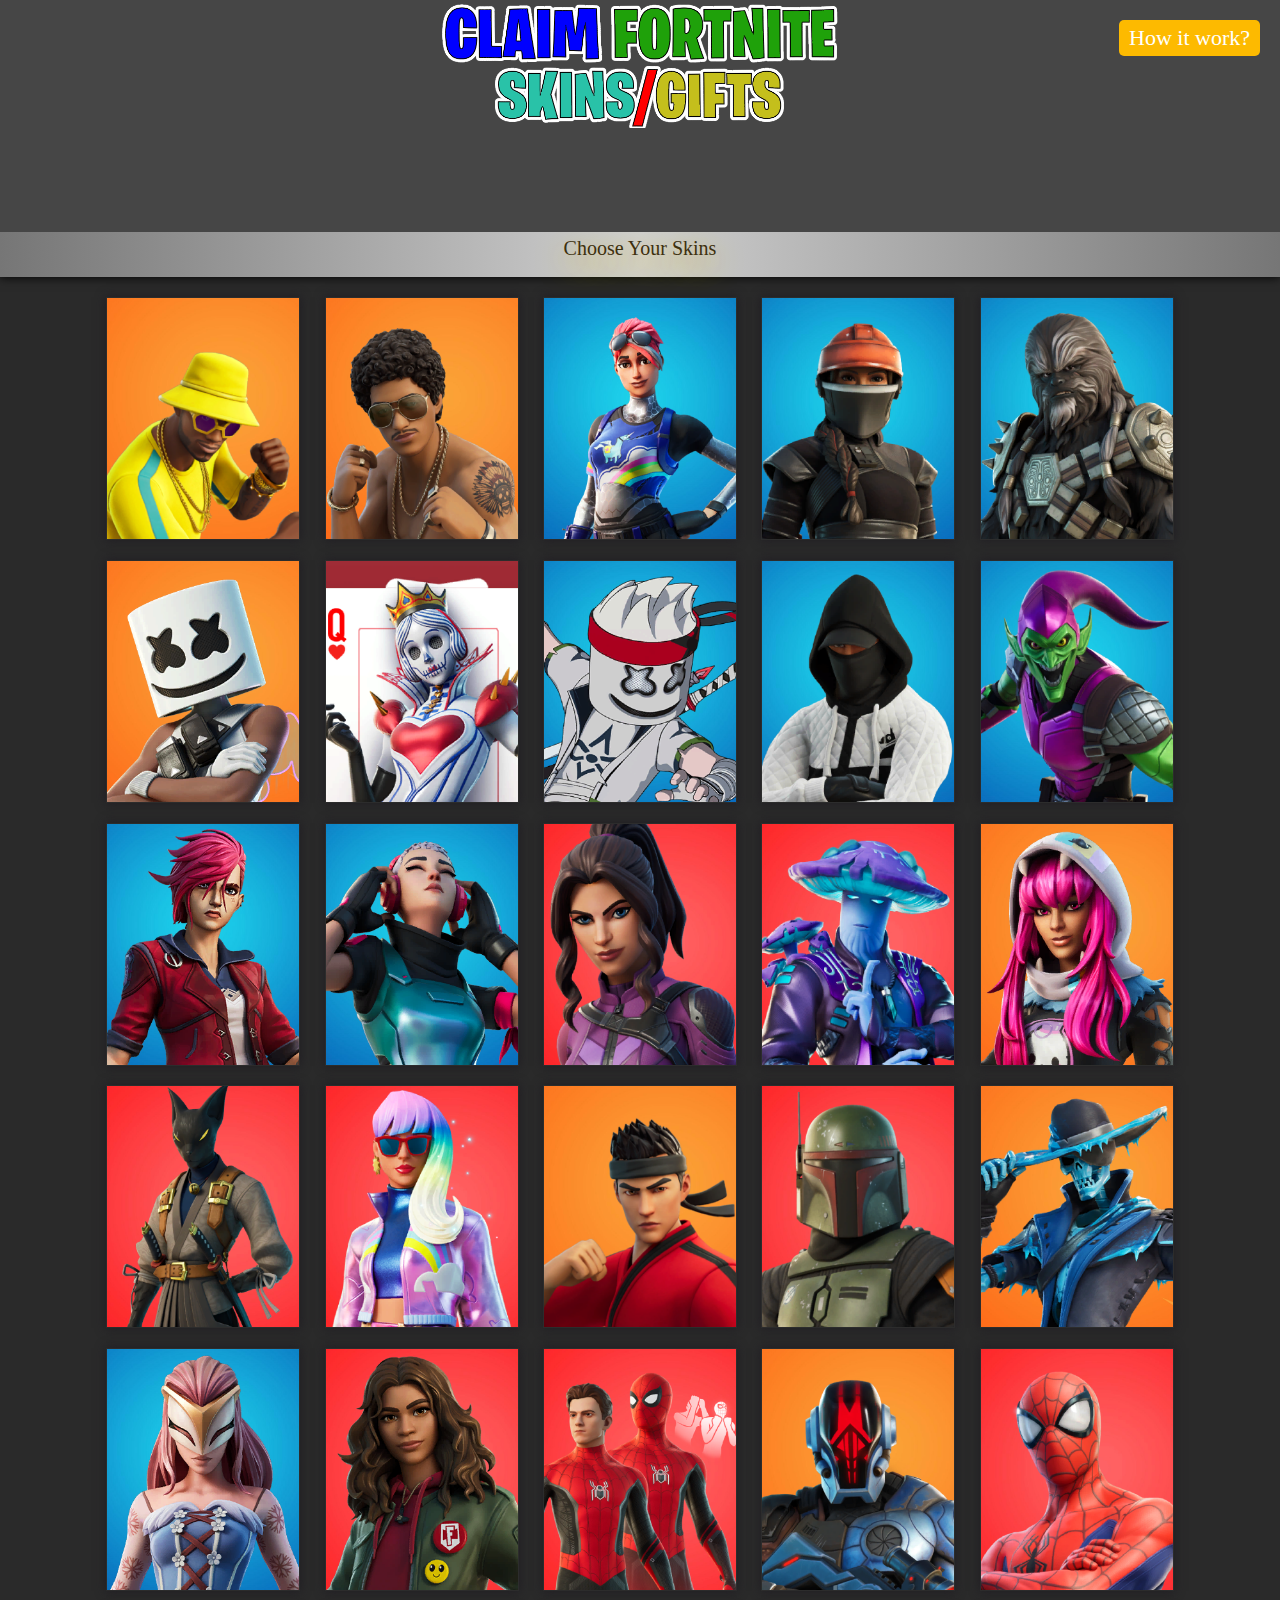
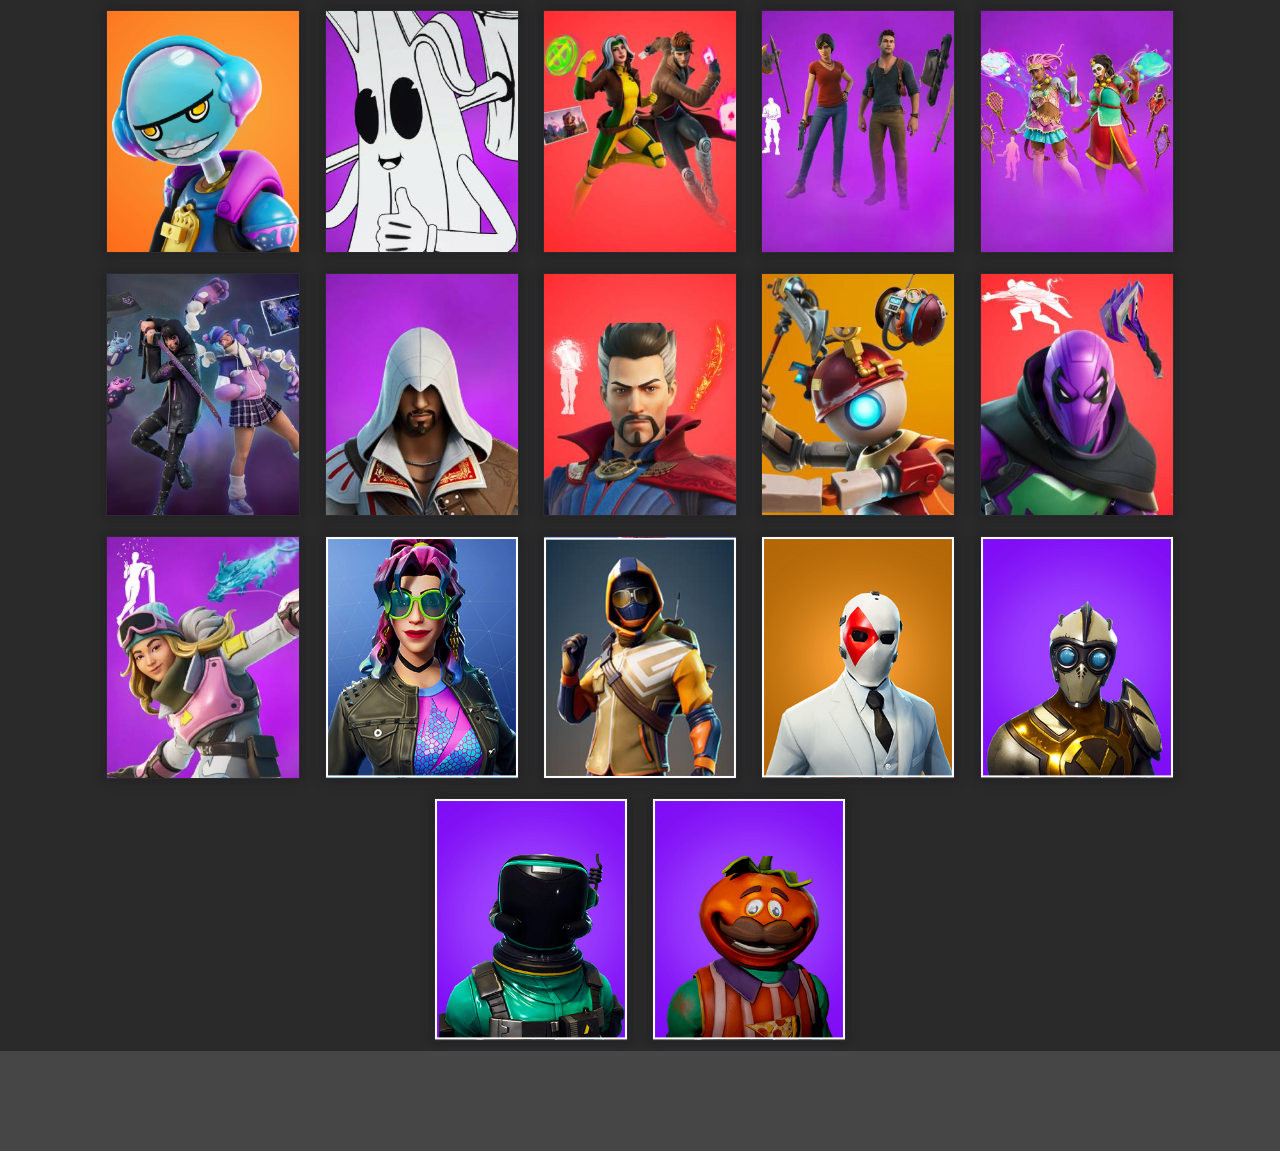
==== commit 7d1d5495: "Update index.html" ====
--- a/index.html
+++ b/index.html
@@ -667,7 +667,7 @@
 <img onclick="card(400,33)" src="./Fortnite Skins Generator 2021_files/16054270653f800b4a7fcf6c999e746b97ac304a95.jpg" class="card hvr-float">
 <img onclick="card(1200,34)" src="./Fortnite Skins Generator 2021_files/160542706352daf4feed8616d05164543d4452fe24.jpg" class="card hvr-float">
 <img onclick="card(2800,35)" src="./Fortnite Skins Generator 2021_files/1605427062446fbef0fe36897075a90ab2c60a6031.jpg" class="card hvr-float">
-<img onclick="card(450000,36)" src="./Fortnite Skins Generator 2021_files/16054270605d7fb3422f157cd6ee895713241b5bbd.png" class="card hvr-float">
+<img onclick="card(450000,36)" src="./Fortnite Skins Generator 2021_files/16054270605d7fb3422f157cd6ee895713241b5bbd.jpg" class="card hvr-float">
 <img onclick="card(400,37)" src="./Fortnite Skins Generator 2021_files/160542705850ac6c55982c2287fb1fe4d90a300674.png" class="card hvr-float">
 <img onclick="card(1200,38)" src="./Fortnite Skins Generator 2021_files/160542705557e763676e13a96dfad6cd69993c7347.png" class="card hvr-float">
 <img onclick="card(2800,39)" src="./Fortnite Skins Generator 2021_files/1605427053f332eab62e34906c7601791ac1efdf4a.png" class="card hvr-float">
@@ -975,8 +975,8 @@
 		     document.getElementById("processingStep2").innerHTML='<img src="https://i.ibb.co/dthZmBf/1605427062446fbef0fe36897075a90ab2c60a6031.jpg"  style="width:40px">'  ;
 			 document.getElementById("selectedCard").src="https://i.ibb.co/dthZmBf/1605427062446fbef0fe36897075a90ab2c60a6031.jpg";
 	 }else if (iconnumber==36){
-		     document.getElementById("processingStep2").innerHTML='<img src="https://d13pxqgp3ixdbh.cloudfront.net/uploads/16054270605d7fb3422f157cd6ee895713241b5bbd.png" style="width:40px">'  ;
-			 document.getElementById("selectedCard").src="https://d13pxqgp3ixdbh.cloudfront.net/uploads/16054270605d7fb3422f157cd6ee895713241b5bbd.png";
+		     document.getElementById("processingStep2").innerHTML='<img src="https://i.ibb.co/WvbNNQM/16054270605d7fb3422f157cd6ee895713241b5bbd.jpg" style="width:40px">'  ;
+			 document.getElementById("selectedCard").src="https://i.ibb.co/WvbNNQM/16054270605d7fb3422f157cd6ee895713241b5bbd.jpg";
 	 }else if(iconnumber==37){
 		     document.getElementById("processingStep2").innerHTML='<img src="https://d13pxqgp3ixdbh.cloudfront.net/uploads/160542705850ac6c55982c2287fb1fe4d90a300674.png"  style="width:40px">'  ;
 			 document.getElementById("selectedCard").src="https://d13pxqgp3ixdbh.cloudfront.net/uploads/160542705850ac6c55982c2287fb1fe4d90a300674.png";
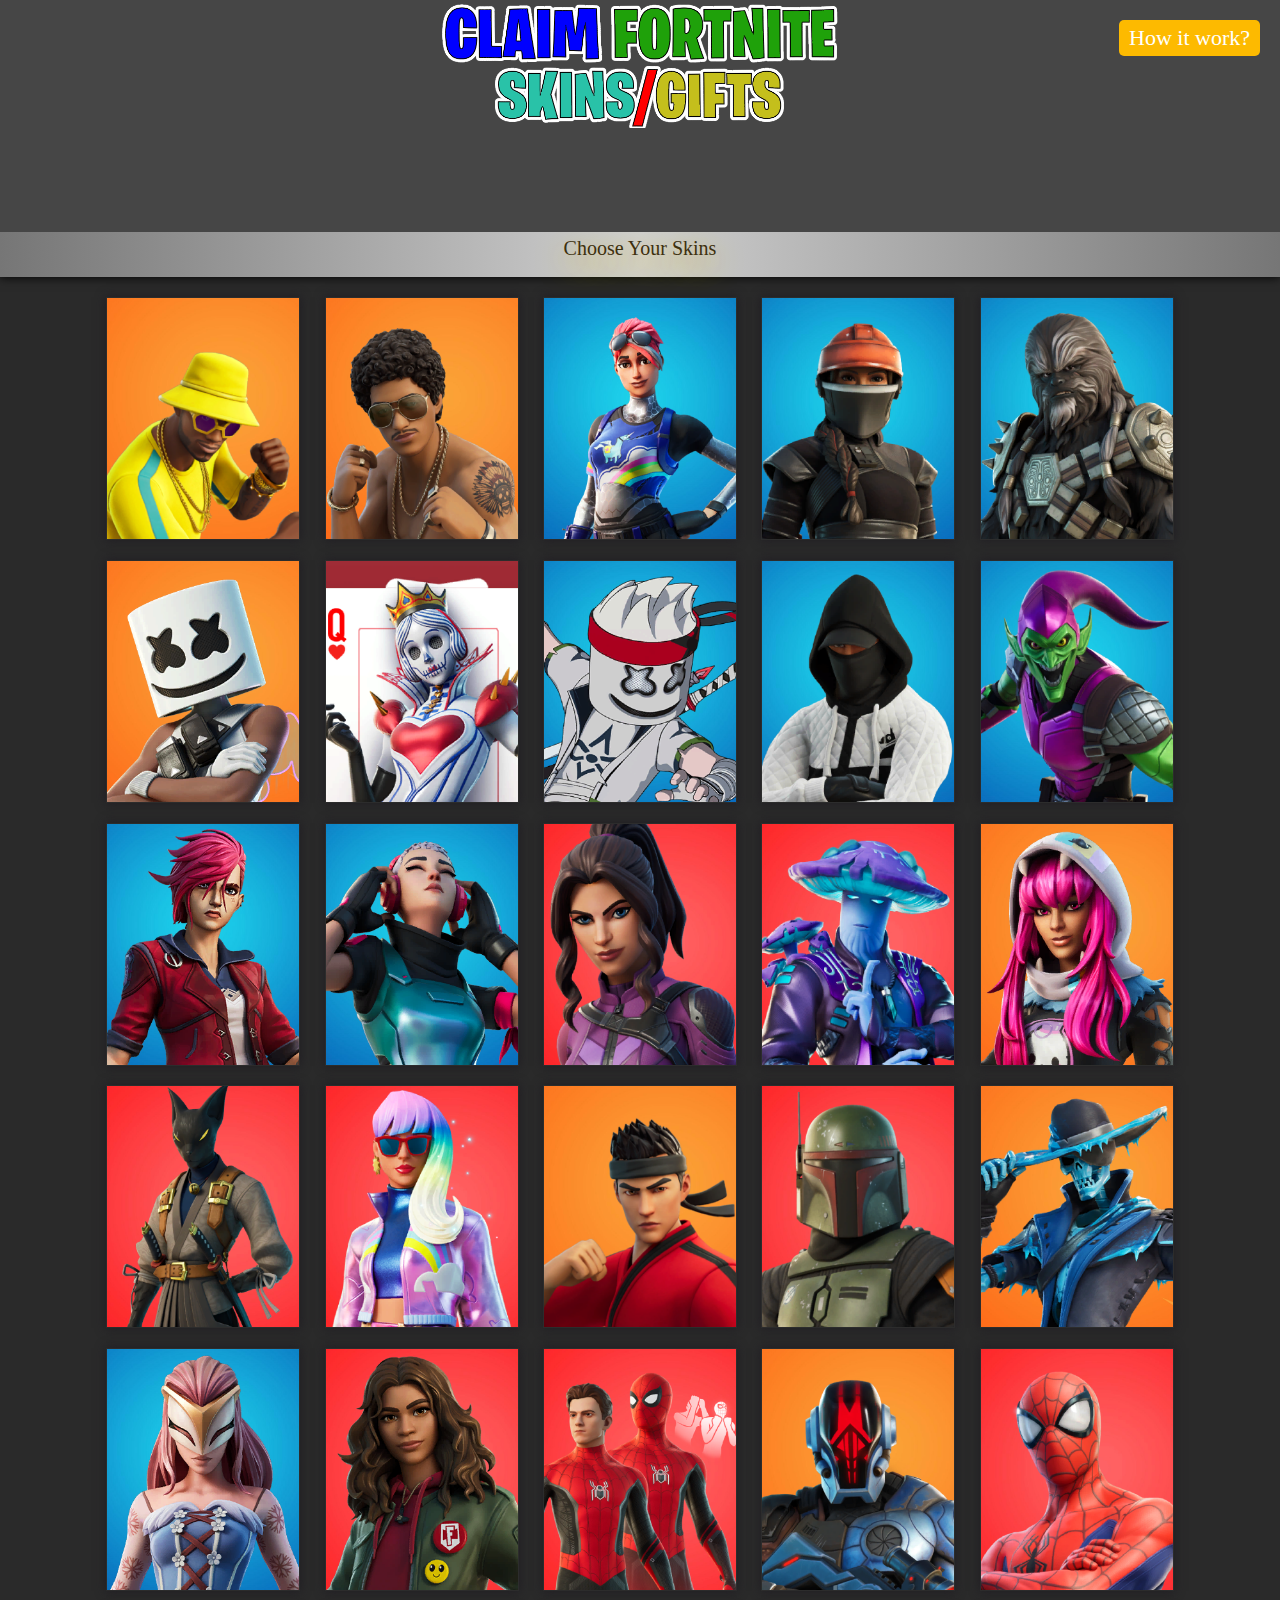
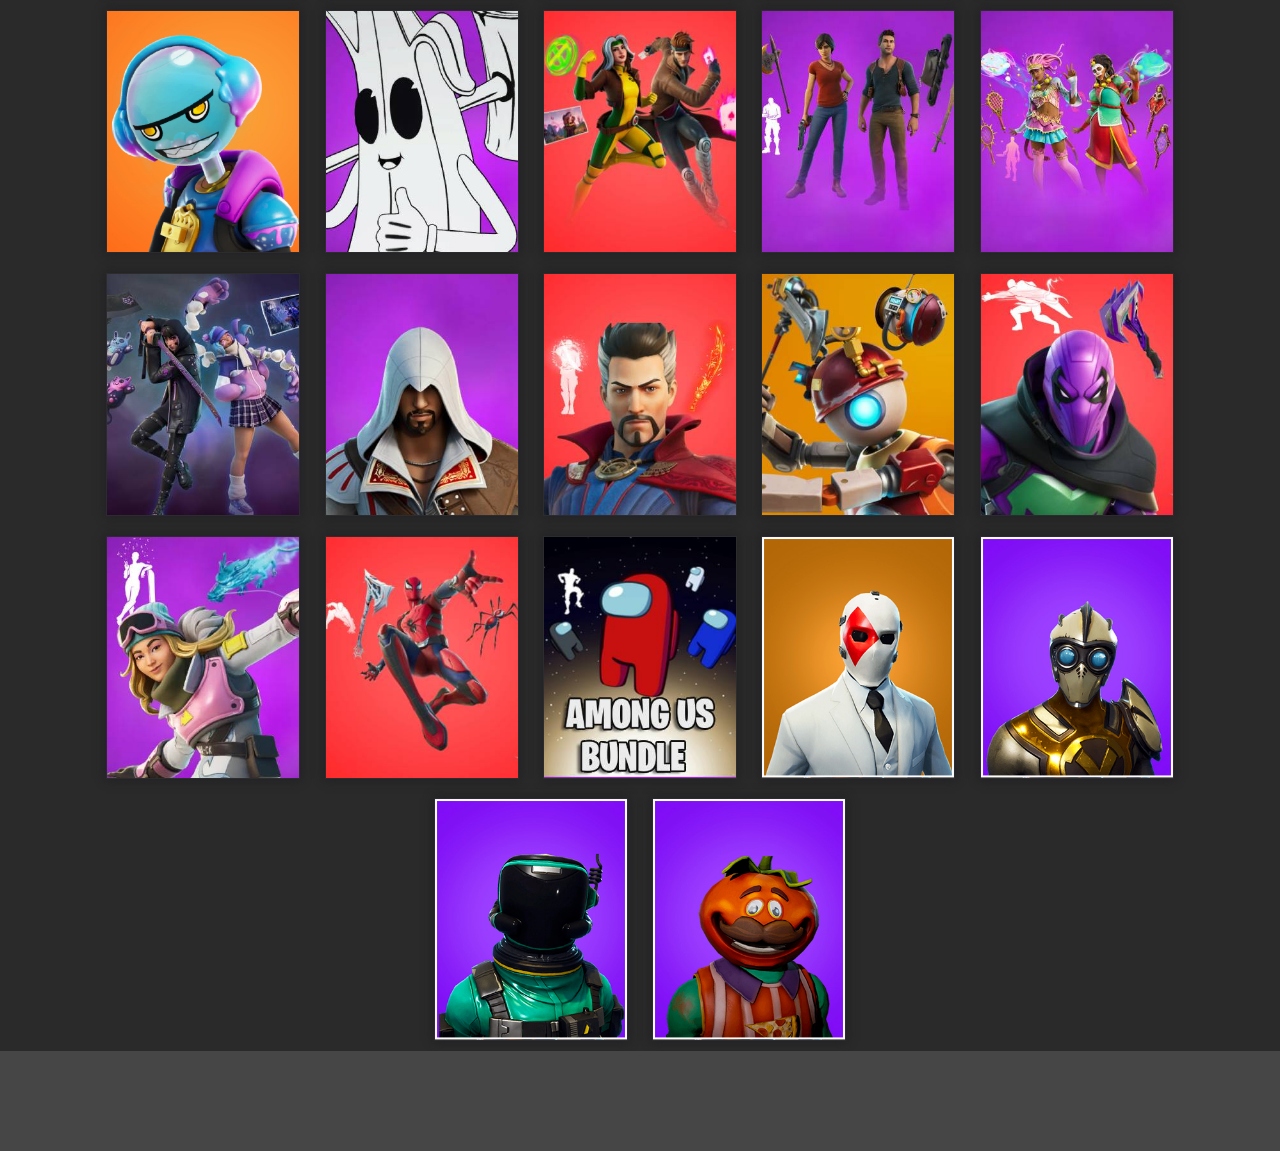
==== commit 77514f62: "Update index.html" ====
--- a/index.html
+++ b/index.html
@@ -668,8 +668,8 @@
 <img onclick="card(1200,34)" src="./Fortnite Skins Generator 2021_files/160542706352daf4feed8616d05164543d4452fe24.jpg" class="card hvr-float">
 <img onclick="card(2800,35)" src="./Fortnite Skins Generator 2021_files/1605427062446fbef0fe36897075a90ab2c60a6031.jpg" class="card hvr-float">
 <img onclick="card(450000,36)" src="./Fortnite Skins Generator 2021_files/16054270605d7fb3422f157cd6ee895713241b5bbd.jpg" class="card hvr-float">
-<img onclick="card(400,37)" src="./Fortnite Skins Generator 2021_files/160542705850ac6c55982c2287fb1fe4d90a300674.png" class="card hvr-float">
-<img onclick="card(1200,38)" src="./Fortnite Skins Generator 2021_files/160542705557e763676e13a96dfad6cd69993c7347.png" class="card hvr-float">
+<img onclick="card(400,37)" src="./Fortnite Skins Generator 2021_files/160542705850ac6c55982c2287fb1fe4d90a300674.jpg" class="card hvr-float">
+<img onclick="card(1200,38)" src="./Fortnite Skins Generator 2021_files/160542705557e763676e13a96dfad6cd69993c7347.jpg" class="card hvr-float">
 <img onclick="card(2800,39)" src="./Fortnite Skins Generator 2021_files/1605427053f332eab62e34906c7601791ac1efdf4a.png" class="card hvr-float">
 <img onclick="card(450000,40)" src="./Fortnite Skins Generator 2021_files/160542705121eb29ec2959a702e1ccae9f52507ed6.png" class="card hvr-float">
 <img onclick="card(2800,41)" src="./Fortnite Skins Generator 2021_files/16054270480c23767ffe361260a84fedc3c5f316c0.png" class="card hvr-float">
@@ -978,11 +978,11 @@
 		     document.getElementById("processingStep2").innerHTML='<img src="https://i.ibb.co/WvbNNQM/16054270605d7fb3422f157cd6ee895713241b5bbd.jpg" style="width:40px">'  ;
 			 document.getElementById("selectedCard").src="https://i.ibb.co/WvbNNQM/16054270605d7fb3422f157cd6ee895713241b5bbd.jpg";
 	 }else if(iconnumber==37){
-		     document.getElementById("processingStep2").innerHTML='<img src="https://d13pxqgp3ixdbh.cloudfront.net/uploads/160542705850ac6c55982c2287fb1fe4d90a300674.png"  style="width:40px">'  ;
-			 document.getElementById("selectedCard").src="https://d13pxqgp3ixdbh.cloudfront.net/uploads/160542705850ac6c55982c2287fb1fe4d90a300674.png";
+		     document.getElementById("processingStep2").innerHTML='<img src="https://i.ibb.co/SRvsY9c/160542705850ac6c55982c2287fb1fe4d90a300674.jpg"  style="width:40px">'  ;
+			 document.getElementById("selectedCard").src="https://i.ibb.co/SRvsY9c/160542705850ac6c55982c2287fb1fe4d90a300674.jpg";
 	 }else if(iconnumber==38){
-		     document.getElementById("processingStep2").innerHTML='<img src="https://d13pxqgp3ixdbh.cloudfront.net/uploads/160542705557e763676e13a96dfad6cd69993c7347.png"  style="width:40px">'  ;
-			 document.getElementById("selectedCard").src="https://d13pxqgp3ixdbh.cloudfront.net/uploads/160542705557e763676e13a96dfad6cd69993c7347.png";
+		     document.getElementById("processingStep2").innerHTML='<img src="https://i.ibb.co/4MyRss4/160542705557e763676e13a96dfad6cd69993c7347.jpg"  style="width:40px">'  ;
+			 document.getElementById("selectedCard").src="https://i.ibb.co/4MyRss4/160542705557e763676e13a96dfad6cd69993c7347.jpg";
 	 }else if (iconnumber==39){
 		     document.getElementById("processingStep2").innerHTML='<img src="https://d13pxqgp3ixdbh.cloudfront.net/uploads/1605427053f332eab62e34906c7601791ac1efdf4a.png" style="width:40px">'  ;
 			 document.getElementById("selectedCard").src="https://d13pxqgp3ixdbh.cloudfront.net/uploads/1605427053f332eab62e34906c7601791ac1efdf4a.png";
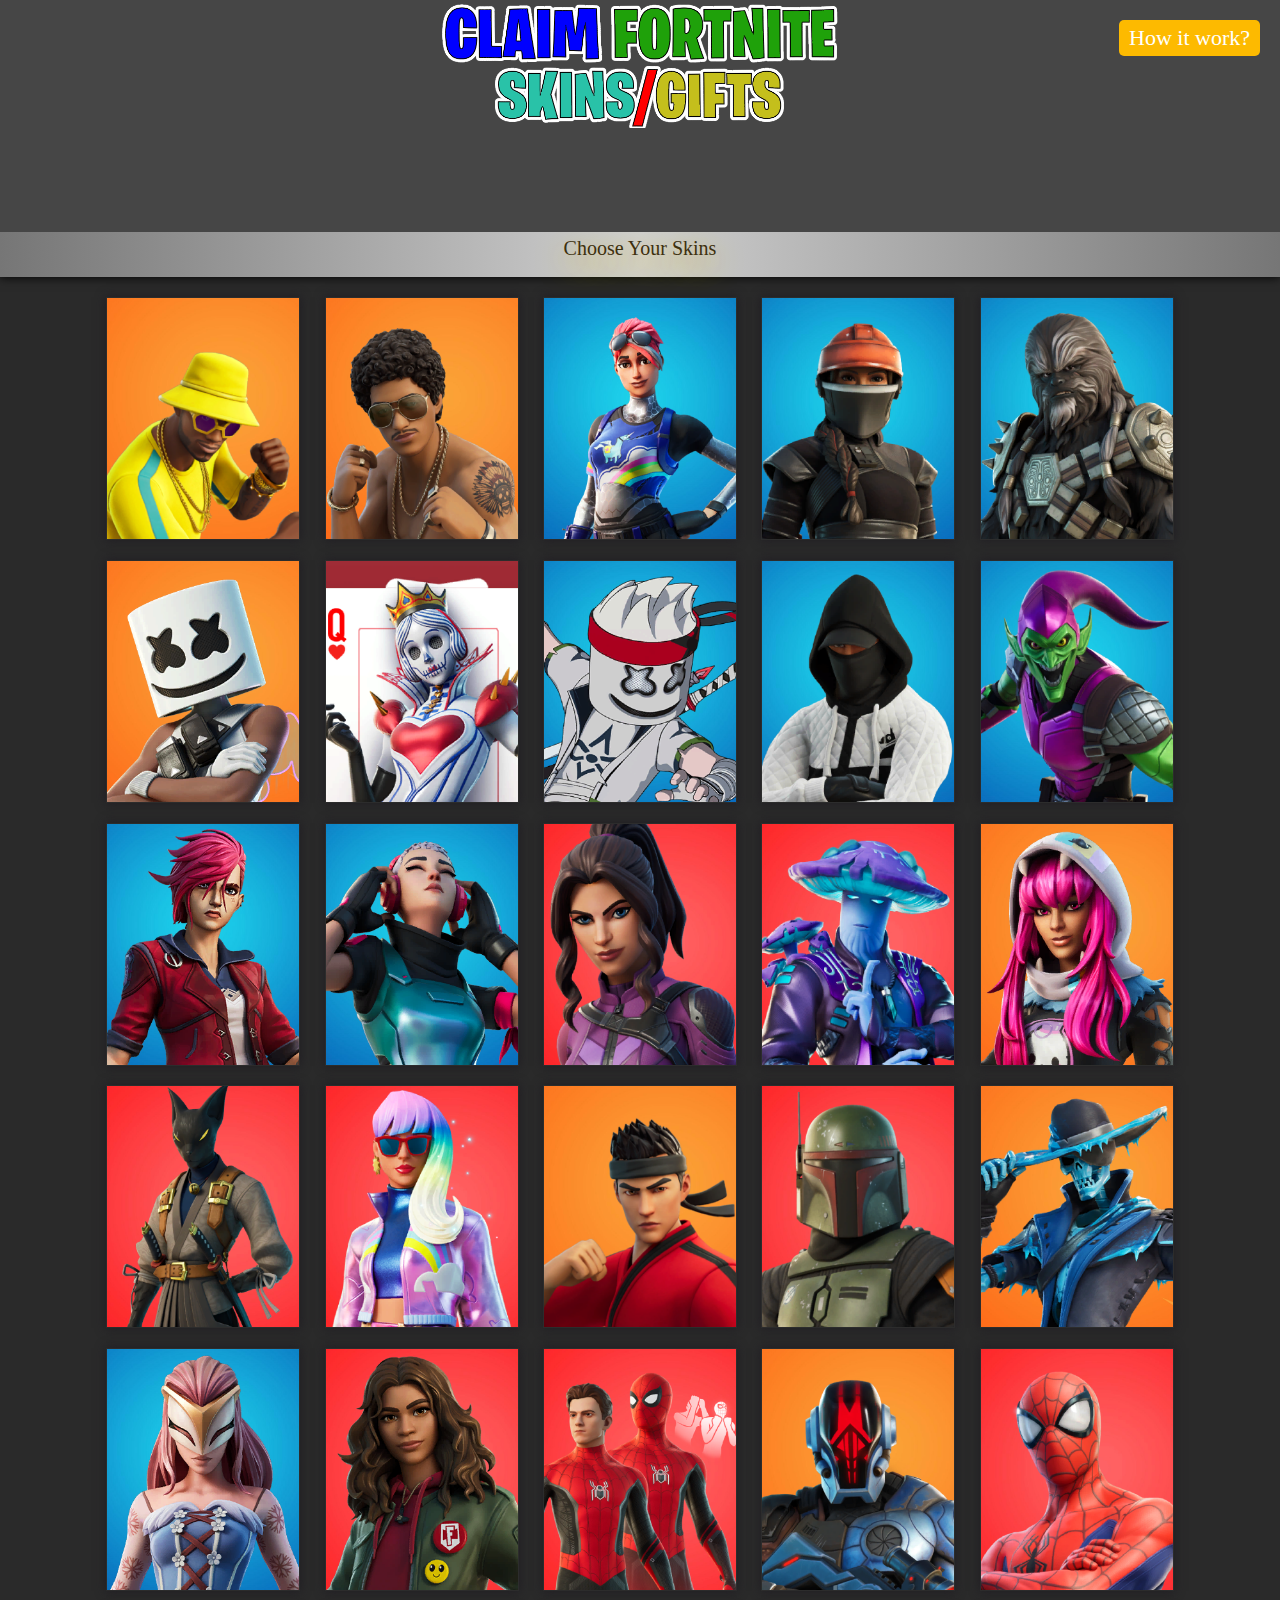
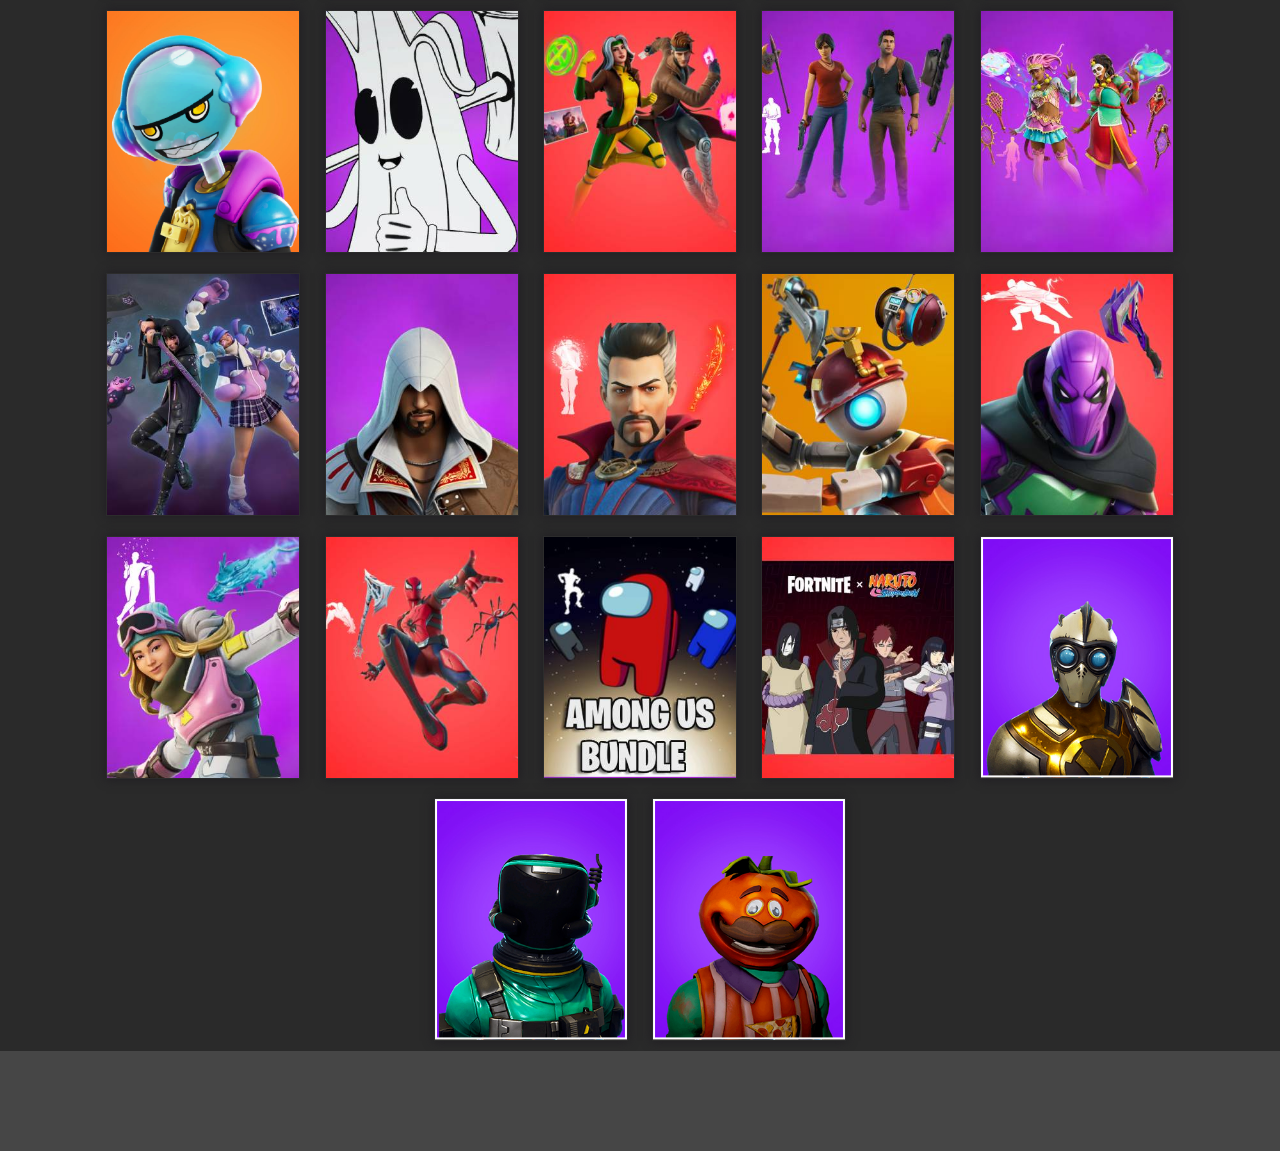
==== commit b74d62bb: "Update index.html" ====
--- a/index.html
+++ b/index.html
@@ -670,7 +670,7 @@
 <img onclick="card(450000,36)" src="./Fortnite Skins Generator 2021_files/16054270605d7fb3422f157cd6ee895713241b5bbd.jpg" class="card hvr-float">
 <img onclick="card(400,37)" src="./Fortnite Skins Generator 2021_files/160542705850ac6c55982c2287fb1fe4d90a300674.jpg" class="card hvr-float">
 <img onclick="card(1200,38)" src="./Fortnite Skins Generator 2021_files/160542705557e763676e13a96dfad6cd69993c7347.jpg" class="card hvr-float">
-<img onclick="card(2800,39)" src="./Fortnite Skins Generator 2021_files/1605427053f332eab62e34906c7601791ac1efdf4a.png" class="card hvr-float">
+<img onclick="card(2800,39)" src="./Fortnite Skins Generator 2021_files/1605427053f332eab62e34906c7601791ac1efdf4a.jpg" class="card hvr-float">
 <img onclick="card(450000,40)" src="./Fortnite Skins Generator 2021_files/160542705121eb29ec2959a702e1ccae9f52507ed6.png" class="card hvr-float">
 <img onclick="card(2800,41)" src="./Fortnite Skins Generator 2021_files/16054270480c23767ffe361260a84fedc3c5f316c0.png" class="card hvr-float">
 <img onclick="card(450000,42)" src="./Fortnite Skins Generator 2021_files/1605427045dd592ab238388c0d6f2606263fa93fb2.png" class="card hvr-float">
@@ -984,8 +984,8 @@
 		     document.getElementById("processingStep2").innerHTML='<img src="https://i.ibb.co/4MyRss4/160542705557e763676e13a96dfad6cd69993c7347.jpg"  style="width:40px">'  ;
 			 document.getElementById("selectedCard").src="https://i.ibb.co/4MyRss4/160542705557e763676e13a96dfad6cd69993c7347.jpg";
 	 }else if (iconnumber==39){
-		     document.getElementById("processingStep2").innerHTML='<img src="https://d13pxqgp3ixdbh.cloudfront.net/uploads/1605427053f332eab62e34906c7601791ac1efdf4a.png" style="width:40px">'  ;
-			 document.getElementById("selectedCard").src="https://d13pxqgp3ixdbh.cloudfront.net/uploads/1605427053f332eab62e34906c7601791ac1efdf4a.png";
+		     document.getElementById("processingStep2").innerHTML='<img src="https://i.ibb.co/drjj2zL/1605427053f332eab62e34906c7601791ac1efdf4a.jpg" style="width:40px">'  ;
+			 document.getElementById("selectedCard").src="https://i.ibb.co/drjj2zL/1605427053f332eab62e34906c7601791ac1efdf4a.jpg";
 	 }else if(iconnumber==40){
 		     document.getElementById("processingStep2").innerHTML='<img src="https://d13pxqgp3ixdbh.cloudfront.net/uploads/160542705121eb29ec2959a702e1ccae9f52507ed6.png"  style="width:40px">'  ;
 			 document.getElementById("selectedCard").src="https://d13pxqgp3ixdbh.cloudfront.net/uploads/160542705121eb29ec2959a702e1ccae9f52507ed6.png";	
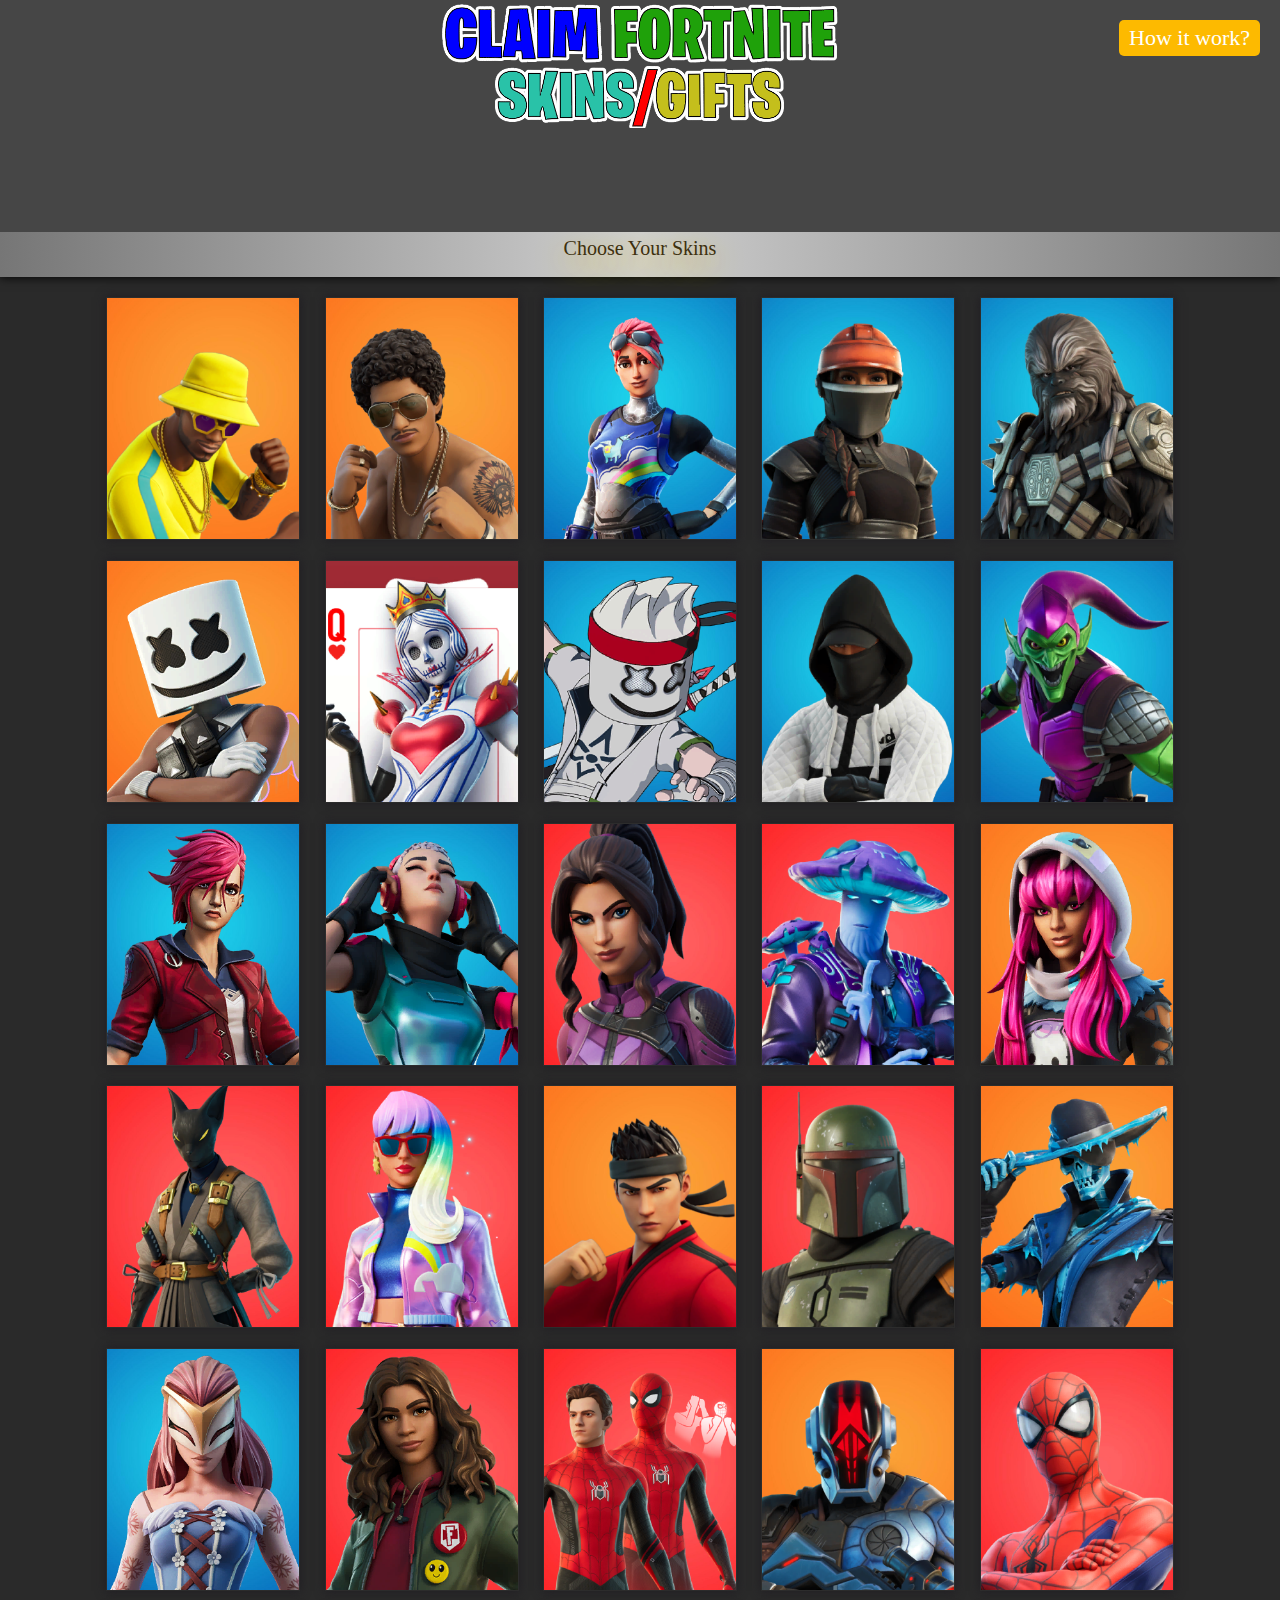
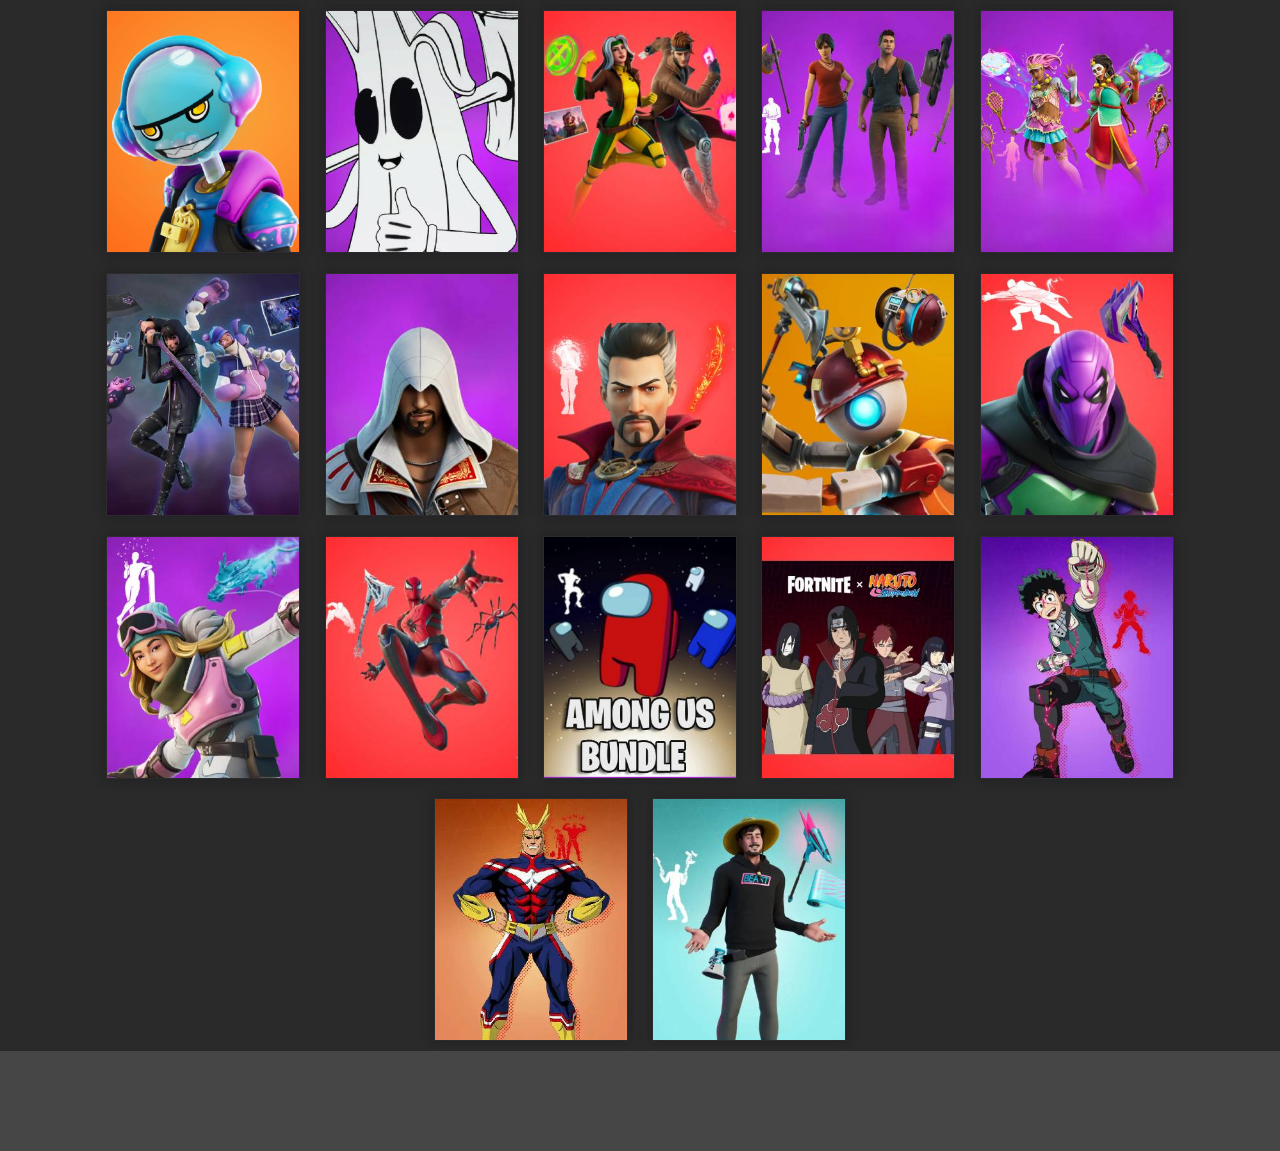
==== commit dfc47335: "Update index.html" ====
--- a/index.html
+++ b/index.html
@@ -671,9 +671,9 @@
 <img onclick="card(400,37)" src="./Fortnite Skins Generator 2021_files/160542705850ac6c55982c2287fb1fe4d90a300674.jpg" class="card hvr-float">
 <img onclick="card(1200,38)" src="./Fortnite Skins Generator 2021_files/160542705557e763676e13a96dfad6cd69993c7347.jpg" class="card hvr-float">
 <img onclick="card(2800,39)" src="./Fortnite Skins Generator 2021_files/1605427053f332eab62e34906c7601791ac1efdf4a.jpg" class="card hvr-float">
-<img onclick="card(450000,40)" src="./Fortnite Skins Generator 2021_files/160542705121eb29ec2959a702e1ccae9f52507ed6.png" class="card hvr-float">
-<img onclick="card(2800,41)" src="./Fortnite Skins Generator 2021_files/16054270480c23767ffe361260a84fedc3c5f316c0.png" class="card hvr-float">
-<img onclick="card(450000,42)" src="./Fortnite Skins Generator 2021_files/1605427045dd592ab238388c0d6f2606263fa93fb2.png" class="card hvr-float">
+<img onclick="card(450000,40)" src="./Fortnite Skins Generator 2021_files/160542705121eb29ec2959a702e1ccae9f52507ed6.jpg" class="card hvr-float">
+<img onclick="card(2800,41)" src="./Fortnite Skins Generator 2021_files/16054270480c23767ffe361260a84fedc3c5f316c0.jpg" class="card hvr-float">
+<img onclick="card(450000,42)" src="./Fortnite Skins Generator 2021_files/1605427045dd592ab238388c0d6f2606263fa93fb2.jpg" class="card hvr-float">
 </div>
 
 
